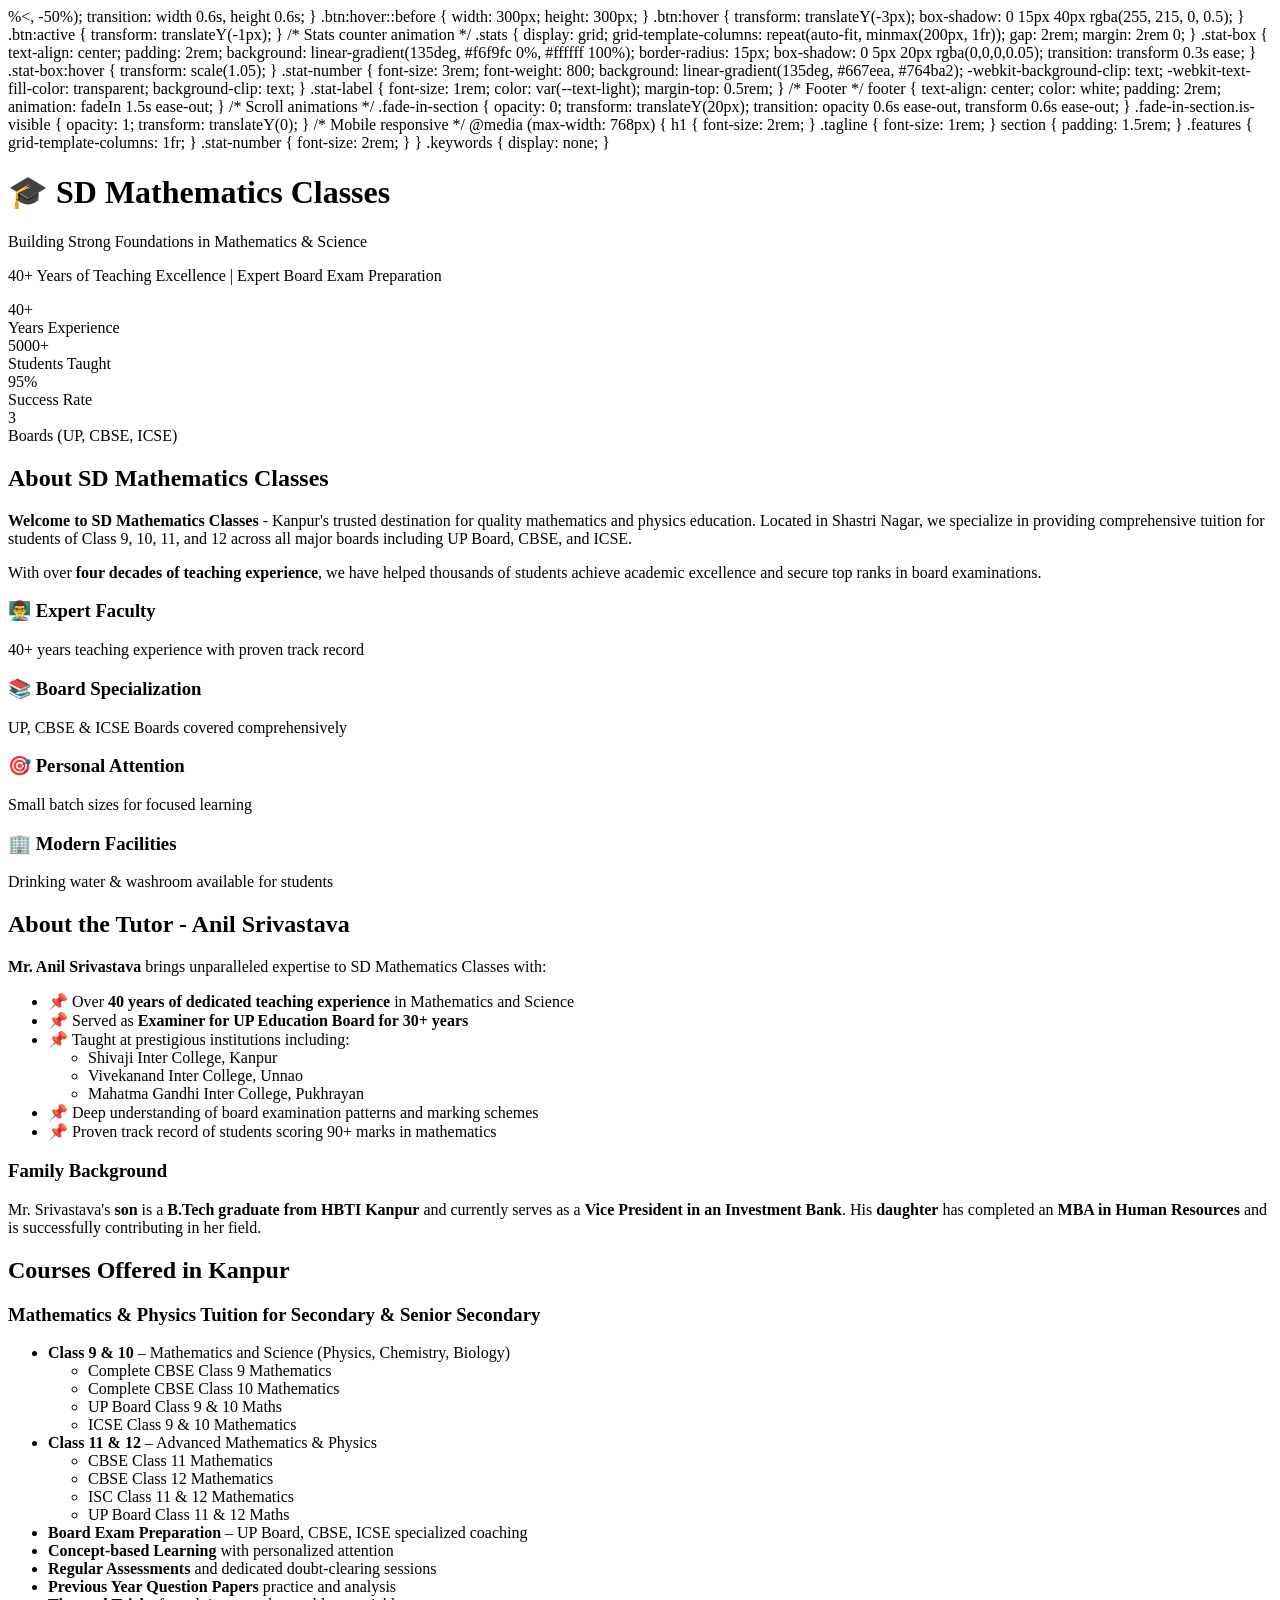
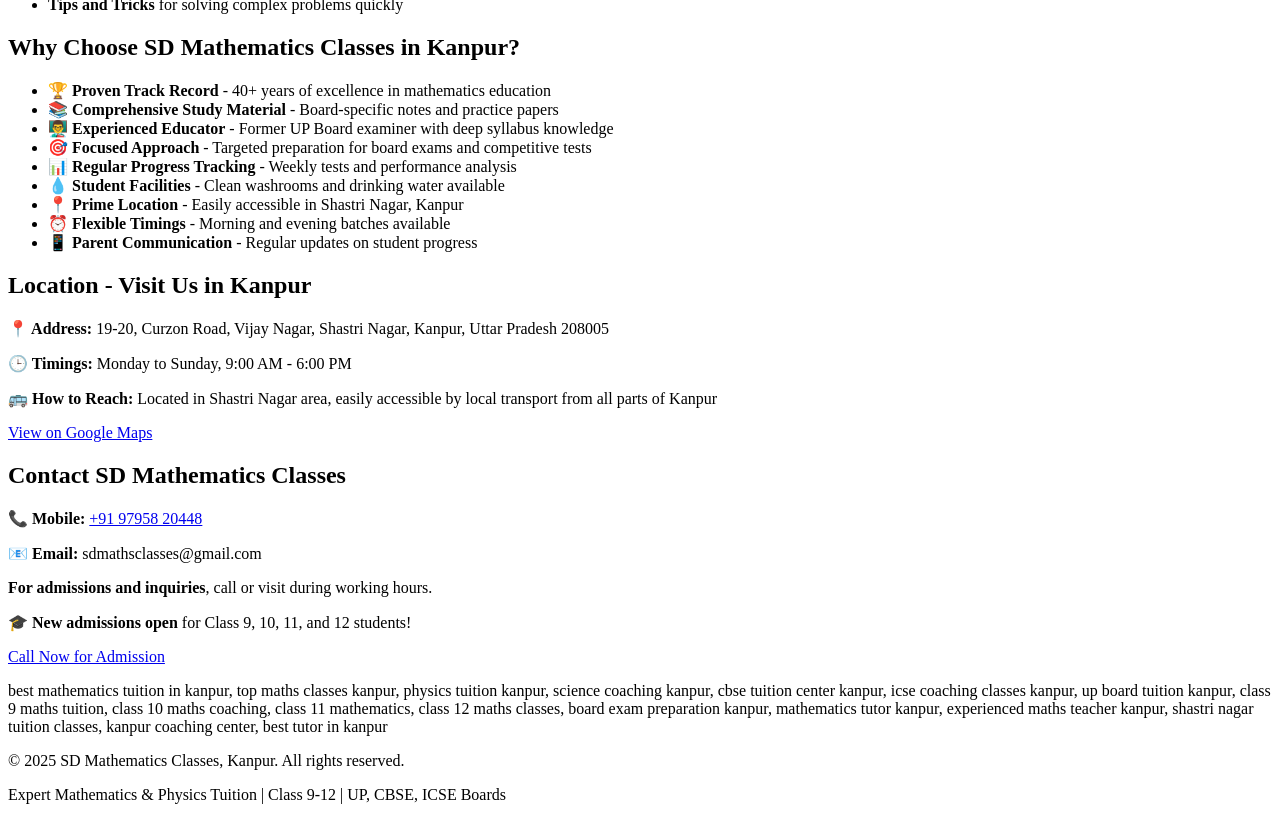
==== index.html @ fb6eff0c "Update index.html" ====
%<, -50%);
            transition: width 0.6s, height 0.6s;
        }
        
        .btn:hover::before {
            width: 300px;
            height: 300px;
        }
        
        .btn:hover {
            transform: translateY(-3px);
            box-shadow: 0 15px 40px rgba(255, 215, 0, 0.5);
        }
        
        .btn:active {
            transform: translateY(-1px);
        }
        
        /* Stats counter animation */
        .stats {
            display: grid;
            grid-template-columns: repeat(auto-fit, minmax(200px, 1fr));
            gap: 2rem;
            margin: 2rem 0;
        }
        
        .stat-box {
            text-align: center;
            padding: 2rem;
            background: linear-gradient(135deg, #f6f9fc 0%, #ffffff 100%);
            border-radius: 15px;
            box-shadow: 0 5px 20px rgba(0,0,0,0.05);
            transition: transform 0.3s ease;
        }
        
        .stat-box:hover {
            transform: scale(1.05);
        }
        
        .stat-number {
            font-size: 3rem;
            font-weight: 800;
            background: linear-gradient(135deg, #667eea, #764ba2);
            -webkit-background-clip: text;
            -webkit-text-fill-color: transparent;
            background-clip: text;
        }
        
        .stat-label {
            font-size: 1rem;
            color: var(--text-light);
            margin-top: 0.5rem;
        }
        
        /* Footer */
        footer {
            text-align: center;
            color: white;
            padding: 2rem;
            animation: fadeIn 1.5s ease-out;
        }
        
        /* Scroll animations */
        .fade-in-section {
            opacity: 0;
            transform: translateY(20px);
            transition: opacity 0.6s ease-out, transform 0.6s ease-out;
        }
        
        .fade-in-section.is-visible {
            opacity: 1;
            transform: translateY(0);
        }
        
        /* Mobile responsive */
        @media (max-width: 768px) {
            h1 { font-size: 2rem; }
            .tagline { font-size: 1rem; }
            section { padding: 1.5rem; }
            .features { grid-template-columns: 1fr; }
            .stat-number { font-size: 2rem; }
        }
        
        .keywords {
            display: none;
        }
    </style>
</head>
<body>
    <!-- Animated background particles -->
    <div class="particles">
        <div class="particle"></div>
        <div class="particle"></div>
        <div class="particle"></div>
        <div class="particle"></div>
        <div class="particle"></div>
        <div class="particle"></div>
        <div class="particle"></div>
        <div class="particle"></div>
    </div>
    
    <div class="container">
        <header>
            <h1>🎓 SD Mathematics Classes</h1>
            <p class="tagline">Building Strong Foundations in Mathematics & Science</p>
            <p class="highlight">40+ Years of Teaching Excellence | Expert Board Exam Preparation</p>
        </header>

        <!-- Stats Section -->
        <section class="fade-in-section">
            <div class="stats">
                <div class="stat-box">
                    <div class="stat-number">40+</div>
                    <div class="stat-label">Years Experience</div>
                </div>
                <div class="stat-box">
                    <div class="stat-number">5000+</div>
                    <div class="stat-label">Students Taught</div>
                </div>
                <div class="stat-box">
                    <div class="stat-number">95%</div>
                    <div class="stat-label">Success Rate</div>
                </div>
                <div class="stat-box">
                    <div class="stat-number">3</div>
                    <div class="stat-label">Boards (UP, CBSE, ICSE)</div>
                </div>
            </div>
        </section>

        <section class="fade-in-section">
            <h2>About SD Mathematics Classes</h2>
            <p><strong>Welcome to SD Mathematics Classes</strong> - Kanpur's trusted destination for quality mathematics and physics education. Located in Shastri Nagar, we specialize in providing comprehensive tuition for students of Class 9, 10, 11, and 12 across all major boards including UP Board, CBSE, and ICSE.</p>
            <p>With over <strong>four decades of teaching experience</strong>, we have helped thousands of students achieve academic excellence and secure top ranks in board examinations.</p>
            
            <div class="features">
                <div class="feature-box">
                    <h3>👨‍🏫 Expert Faculty</h3>
                    <p>40+ years teaching experience with proven track record</p>
                </div>
                <div class="feature-box">
                    <h3>📚 Board Specialization</h3>
                    <p>UP, CBSE & ICSE Boards covered comprehensively</p>
                </div>
                <div class="feature-box">
                    <h3>🎯 Personal Attention</h3>
                    <p>Small batch sizes for focused learning</p>
                </div>
                <div class="feature-box">
                    <h3>🏢 Modern Facilities</h3>
                    <p>Drinking water & washroom available for students</p>
                </div>
            </div>
        </section>

        <section class="fade-in-section">
            <h2>About the Tutor - Anil Srivastava</h2>
            <p><strong>Mr. Anil Srivastava</strong> brings unparalleled expertise to SD Mathematics Classes with:</p>
            <ul>
                <li>📌 Over <strong>40 years of dedicated teaching experience</strong> in Mathematics and Science</li>
                <li>📌 Served as <strong>Examiner for UP Education Board for 30+ years</strong></li>
                <li>📌 Taught at prestigious institutions including:
                    <ul>
                        <li>Shivaji Inter College, Kanpur</li>
                        <li>Vivekanand Inter College, Unnao</li>
                        <li>Mahatma Gandhi Inter College, Pukhrayan</li>
                    </ul>
                </li>
                <li>📌 Deep understanding of board examination patterns and marking schemes</li>
                <li>📌 Proven track record of students scoring 90+ marks in mathematics</li>
            </ul>

            <h3>Family Background</h3>
            <p>Mr. Srivastava's <strong>son</strong> is a <strong>B.Tech graduate from HBTI Kanpur</strong> and currently serves as a <strong>Vice President in an Investment Bank</strong>. His <strong>daughter</strong> has completed an <strong>MBA in Human Resources</strong> and is successfully contributing in her field.</p>
        </section>

        <section class="fade-in-section">
            <h2>Courses Offered in Kanpur</h2>
            <h3>Mathematics & Physics Tuition for Secondary & Senior Secondary</h3>
            <ul>
                <li><strong>Class 9 & 10</strong> – Mathematics and Science (Physics, Chemistry, Biology)
                    <ul>
                        <li>Complete CBSE Class 9 Mathematics</li>
                        <li>Complete CBSE Class 10 Mathematics</li>
                        <li>UP Board Class 9 & 10 Maths</li>
                        <li>ICSE Class 9 & 10 Mathematics</li>
                    </ul>
                </li>
                <li><strong>Class 11 & 12</strong> – Advanced Mathematics & Physics
                    <ul>
                        <li>CBSE Class 11 Mathematics</li>
                        <li>CBSE Class 12 Mathematics</li>
                        <li>ISC Class 11 & 12 Mathematics</li>
                        <li>UP Board Class 11 & 12 Maths</li>
                    </ul>
                </li>
                <li><strong>Board Exam Preparation</strong> – UP Board, CBSE, ICSE specialized coaching</li>
                <li><strong>Concept-based Learning</strong> with personalized attention</li>
                <li><strong>Regular Assessments</strong> and dedicated doubt-clearing sessions</li>
                <li><strong>Previous Year Question Papers</strong> practice and analysis</li>
                <li><strong>Tips and Tricks</strong> for solving complex problems quickly</li>
            </ul>
        </section>

        <section class="fade-in-section">
            <h2>Why Choose SD Mathematics Classes in Kanpur?</h2>
            <ul>
                <li>🏆 <strong>Proven Track Record</strong> - 40+ years of excellence in mathematics education</li>
                <li>📚 <strong>Comprehensive Study Material</strong> - Board-specific notes and practice papers</li>
                <li>👨‍🏫 <strong>Experienced Educator</strong> - Former UP Board examiner with deep syllabus knowledge</li>
                <li>🎯 <strong>Focused Approach</strong> - Targeted preparation for board exams and competitive tests</li>
                <li>📊 <strong>Regular Progress Tracking</strong> - Weekly tests and performance analysis</li>
                <li>💧 <strong>Student Facilities</strong> - Clean washrooms and drinking water available</li>
                <li>📍 <strong>Prime Location</strong> - Easily accessible in Shastri Nagar, Kanpur</li>
                <li>⏰ <strong>Flexible Timings</strong> - Morning and evening batches available</li>
                <li>📱 <strong>Parent Communication</strong> - Regular updates on student progress</li>
            </ul>
        </section>

        <section class="fade-in-section">
            <h2>Location - Visit Us in Kanpur</h2>
            <div class="contact-info">
                <p><strong>📍 Address:</strong> 19-20, Curzon Road, Vijay Nagar, Shastri Nagar, Kanpur, Uttar Pradesh 208005</p>
                <p><strong>🕒 Timings:</strong> Monday to Sunday, 9:00 AM - 6:00 PM</p>
                <p><strong>🚌 How to Reach:</strong> Located in Shastri Nagar area, easily accessible by local transport from all parts of Kanpur</p>
                <a href="https://www.google.com/maps/place/SD+Maths+Classes" class="btn" target="_blank" rel="noopener">View on Google Maps</a>
            </div>
        </section>

        <section class="fade-in-section">
            <h2>Contact SD Mathematics Classes</h2>
            <div class="contact-info">
                <p><strong>📞 Mobile:</strong> <a href="tel:+919795820448">+91 97958 20448</a></p>
                <p><strong>📧 Email:</strong> sdmathsclasses@gmail.com</p>
                <p><strong>For admissions and inquiries</strong>, call or visit during working hours.</p>
                <p><strong>🎓 New admissions open</strong> for Class 9, 10, 11, and 12 students!</p>
                <a href="tel:+919795820448" class="btn">Call Now for Admission</a>
            </div>
        </section>
        
        <div class="keywords">
            <p>best mathematics tuition in kanpur, top maths classes kanpur, physics tuition kanpur, science coaching kanpur, cbse tuition center kanpur, icse coaching classes kanpur, up board tuition kanpur, class 9 maths tuition, class 10 maths coaching, class 11 mathematics, class 12 maths classes, board exam preparation kanpur, mathematics tutor kanpur, experienced maths teacher kanpur, shastri nagar tuition classes, kanpur coaching center, best tutor in kanpur</p>
        </div>

        <footer>
            <p>&copy; 2025 SD Mathematics Classes, Kanpur. All rights reserved.</p>
            <p>Expert Mathematics & Physics Tuition | Class 9-12 | UP, CBSE, ICSE Boards</p>
        </footer>
    </div>
    
    <script>
        // Scroll animation observer
        const faders = document.querySelectorAll('.fade-in-section');
        const appearOptions = {
            threshold: 0.2,
            rootMargin: "0px 0px -100px 0px"
        };
        
        const appearOnScroll = new IntersectionObserver(function(entries, appearOnScroll) {
            entries.forEach(entry => {
                if (!entry.isIntersecting) return;
                entry.target.classList.add('is-visible');
                appearOnScroll.unobserve(entry.target);
            });
        }, appearOptions);
        
        faders.forEach(fader => {
            appearOnScroll.observe(fader);
        });
    </script>
</body>
</html>
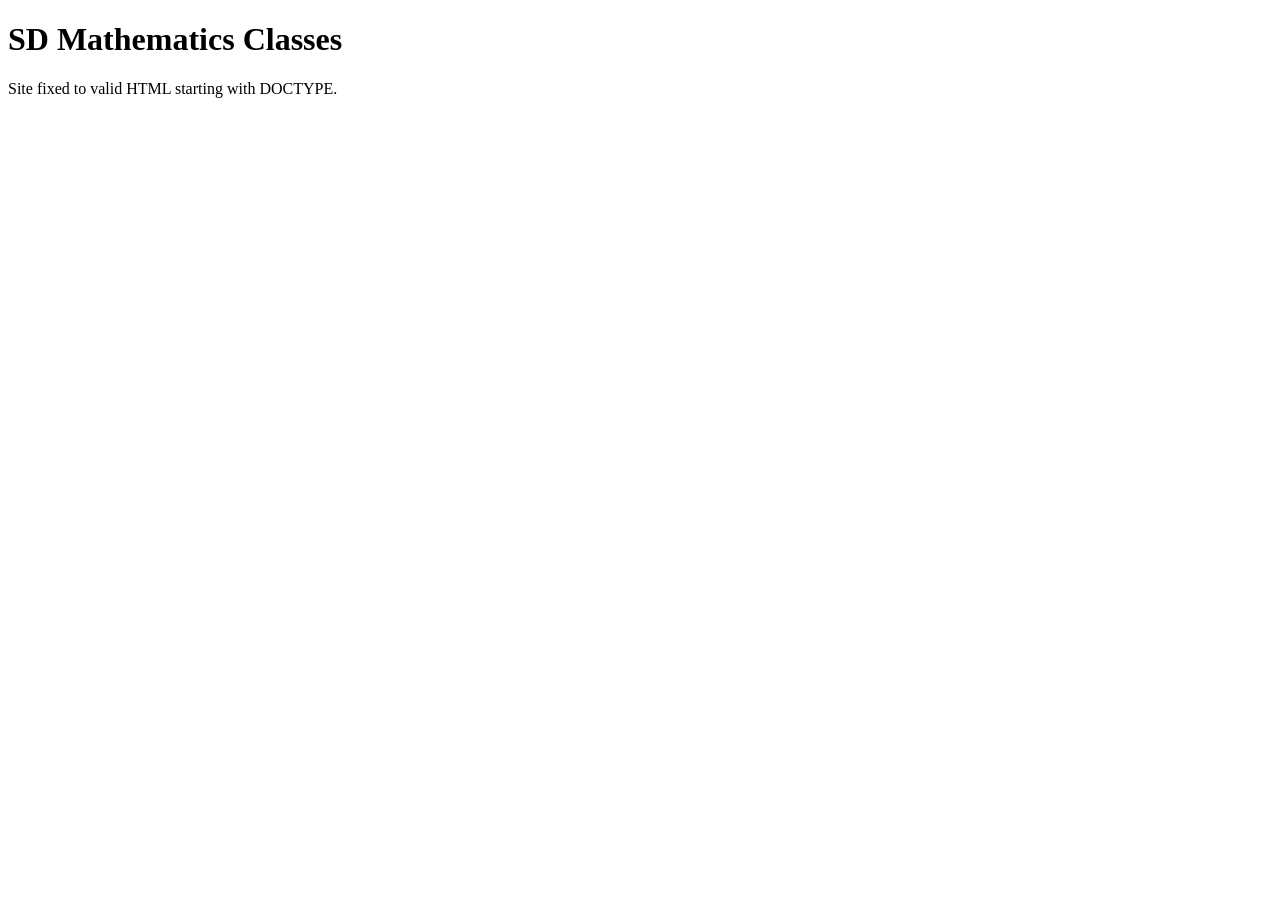
==== commit 609ce710: "Update index.html" ====
--- a/index.html
+++ b/index.html
@@ -1,272 +1,12 @@
-%<, -50%);
-            transition: width 0.6s, height 0.6s;
-        }
-        
-        .btn:hover::before {
-            width: 300px;
-            height: 300px;
-        }
-        
-        .btn:hover {
-            transform: translateY(-3px);
-            box-shadow: 0 15px 40px rgba(255, 215, 0, 0.5);
-        }
-        
-        .btn:active {
-            transform: translateY(-1px);
-        }
-        
-        /* Stats counter animation */
-        .stats {
-            display: grid;
-            grid-template-columns: repeat(auto-fit, minmax(200px, 1fr));
-            gap: 2rem;
-            margin: 2rem 0;
-        }
-        
-        .stat-box {
-            text-align: center;
-            padding: 2rem;
-            background: linear-gradient(135deg, #f6f9fc 0%, #ffffff 100%);
-            border-radius: 15px;
-            box-shadow: 0 5px 20px rgba(0,0,0,0.05);
-            transition: transform 0.3s ease;
-        }
-        
-        .stat-box:hover {
-            transform: scale(1.05);
-        }
-        
-        .stat-number {
-            font-size: 3rem;
-            font-weight: 800;
-            background: linear-gradient(135deg, #667eea, #764ba2);
-            -webkit-background-clip: text;
-            -webkit-text-fill-color: transparent;
-            background-clip: text;
-        }
-        
-        .stat-label {
-            font-size: 1rem;
-            color: var(--text-light);
-            margin-top: 0.5rem;
-        }
-        
-        /* Footer */
-        footer {
-            text-align: center;
-            color: white;
-            padding: 2rem;
-            animation: fadeIn 1.5s ease-out;
-        }
-        
-        /* Scroll animations */
-        .fade-in-section {
-            opacity: 0;
-            transform: translateY(20px);
-            transition: opacity 0.6s ease-out, transform 0.6s ease-out;
-        }
-        
-        .fade-in-section.is-visible {
-            opacity: 1;
-            transform: translateY(0);
-        }
-        
-        /* Mobile responsive */
-        @media (max-width: 768px) {
-            h1 { font-size: 2rem; }
-            .tagline { font-size: 1rem; }
-            section { padding: 1.5rem; }
-            .features { grid-template-columns: 1fr; }
-            .stat-number { font-size: 2rem; }
-        }
-        
-        .keywords {
-            display: none;
-        }
-    </style>
+<!DOCTYPE html>
+<html lang="en">
+<head>
+  <meta charset="utf-8">
+  <meta name="viewport" content="width=device-width, initial-scale=1">
+  <title>SD Mathematics Classes</title>
 </head>
 <body>
-    <!-- Animated background particles -->
-    <div class="particles">
-        <div class="particle"></div>
-        <div class="particle"></div>
-        <div class="particle"></div>
-        <div class="particle"></div>
-        <div class="particle"></div>
-        <div class="particle"></div>
-        <div class="particle"></div>
-        <div class="particle"></div>
-    </div>
-    
-    <div class="container">
-        <header>
-            <h1>🎓 SD Mathematics Classes</h1>
-            <p class="tagline">Building Strong Foundations in Mathematics & Science</p>
-            <p class="highlight">40+ Years of Teaching Excellence | Expert Board Exam Preparation</p>
-        </header>
-
-        <!-- Stats Section -->
-        <section class="fade-in-section">
-            <div class="stats">
-                <div class="stat-box">
-                    <div class="stat-number">40+</div>
-                    <div class="stat-label">Years Experience</div>
-                </div>
-                <div class="stat-box">
-                    <div class="stat-number">5000+</div>
-                    <div class="stat-label">Students Taught</div>
-                </div>
-                <div class="stat-box">
-                    <div class="stat-number">95%</div>
-                    <div class="stat-label">Success Rate</div>
-                </div>
-                <div class="stat-box">
-                    <div class="stat-number">3</div>
-                    <div class="stat-label">Boards (UP, CBSE, ICSE)</div>
-                </div>
-            </div>
-        </section>
-
-        <section class="fade-in-section">
-            <h2>About SD Mathematics Classes</h2>
-            <p><strong>Welcome to SD Mathematics Classes</strong> - Kanpur's trusted destination for quality mathematics and physics education. Located in Shastri Nagar, we specialize in providing comprehensive tuition for students of Class 9, 10, 11, and 12 across all major boards including UP Board, CBSE, and ICSE.</p>
-            <p>With over <strong>four decades of teaching experience</strong>, we have helped thousands of students achieve academic excellence and secure top ranks in board examinations.</p>
-            
-            <div class="features">
-                <div class="feature-box">
-                    <h3>👨‍🏫 Expert Faculty</h3>
-                    <p>40+ years teaching experience with proven track record</p>
-                </div>
-                <div class="feature-box">
-                    <h3>📚 Board Specialization</h3>
-                    <p>UP, CBSE & ICSE Boards covered comprehensively</p>
-                </div>
-                <div class="feature-box">
-                    <h3>🎯 Personal Attention</h3>
-                    <p>Small batch sizes for focused learning</p>
-                </div>
-                <div class="feature-box">
-                    <h3>🏢 Modern Facilities</h3>
-                    <p>Drinking water & washroom available for students</p>
-                </div>
-            </div>
-        </section>
-
-        <section class="fade-in-section">
-            <h2>About the Tutor - Anil Srivastava</h2>
-            <p><strong>Mr. Anil Srivastava</strong> brings unparalleled expertise to SD Mathematics Classes with:</p>
-            <ul>
-                <li>📌 Over <strong>40 years of dedicated teaching experience</strong> in Mathematics and Science</li>
-                <li>📌 Served as <strong>Examiner for UP Education Board for 30+ years</strong></li>
-                <li>📌 Taught at prestigious institutions including:
-                    <ul>
-                        <li>Shivaji Inter College, Kanpur</li>
-                        <li>Vivekanand Inter College, Unnao</li>
-                        <li>Mahatma Gandhi Inter College, Pukhrayan</li>
-                    </ul>
-                </li>
-                <li>📌 Deep understanding of board examination patterns and marking schemes</li>
-                <li>📌 Proven track record of students scoring 90+ marks in mathematics</li>
-            </ul>
-
-            <h3>Family Background</h3>
-            <p>Mr. Srivastava's <strong>son</strong> is a <strong>B.Tech graduate from HBTI Kanpur</strong> and currently serves as a <strong>Vice President in an Investment Bank</strong>. His <strong>daughter</strong> has completed an <strong>MBA in Human Resources</strong> and is successfully contributing in her field.</p>
-        </section>
-
-        <section class="fade-in-section">
-            <h2>Courses Offered in Kanpur</h2>
-            <h3>Mathematics & Physics Tuition for Secondary & Senior Secondary</h3>
-            <ul>
-                <li><strong>Class 9 & 10</strong> – Mathematics and Science (Physics, Chemistry, Biology)
-                    <ul>
-                        <li>Complete CBSE Class 9 Mathematics</li>
-                        <li>Complete CBSE Class 10 Mathematics</li>
-                        <li>UP Board Class 9 & 10 Maths</li>
-                        <li>ICSE Class 9 & 10 Mathematics</li>
-                    </ul>
-                </li>
-                <li><strong>Class 11 & 12</strong> – Advanced Mathematics & Physics
-                    <ul>
-                        <li>CBSE Class 11 Mathematics</li>
-                        <li>CBSE Class 12 Mathematics</li>
-                        <li>ISC Class 11 & 12 Mathematics</li>
-                        <li>UP Board Class 11 & 12 Maths</li>
-                    </ul>
-                </li>
-                <li><strong>Board Exam Preparation</strong> – UP Board, CBSE, ICSE specialized coaching</li>
-                <li><strong>Concept-based Learning</strong> with personalized attention</li>
-                <li><strong>Regular Assessments</strong> and dedicated doubt-clearing sessions</li>
-                <li><strong>Previous Year Question Papers</strong> practice and analysis</li>
-                <li><strong>Tips and Tricks</strong> for solving complex problems quickly</li>
-            </ul>
-        </section>
-
-        <section class="fade-in-section">
-            <h2>Why Choose SD Mathematics Classes in Kanpur?</h2>
-            <ul>
-                <li>🏆 <strong>Proven Track Record</strong> - 40+ years of excellence in mathematics education</li>
-                <li>📚 <strong>Comprehensive Study Material</strong> - Board-specific notes and practice papers</li>
-                <li>👨‍🏫 <strong>Experienced Educator</strong> - Former UP Board examiner with deep syllabus knowledge</li>
-                <li>🎯 <strong>Focused Approach</strong> - Targeted preparation for board exams and competitive tests</li>
-                <li>📊 <strong>Regular Progress Tracking</strong> - Weekly tests and performance analysis</li>
-                <li>💧 <strong>Student Facilities</strong> - Clean washrooms and drinking water available</li>
-                <li>📍 <strong>Prime Location</strong> - Easily accessible in Shastri Nagar, Kanpur</li>
-                <li>⏰ <strong>Flexible Timings</strong> - Morning and evening batches available</li>
-                <li>📱 <strong>Parent Communication</strong> - Regular updates on student progress</li>
-            </ul>
-        </section>
-
-        <section class="fade-in-section">
-            <h2>Location - Visit Us in Kanpur</h2>
-            <div class="contact-info">
-                <p><strong>📍 Address:</strong> 19-20, Curzon Road, Vijay Nagar, Shastri Nagar, Kanpur, Uttar Pradesh 208005</p>
-                <p><strong>🕒 Timings:</strong> Monday to Sunday, 9:00 AM - 6:00 PM</p>
-                <p><strong>🚌 How to Reach:</strong> Located in Shastri Nagar area, easily accessible by local transport from all parts of Kanpur</p>
-                <a href="https://www.google.com/maps/place/SD+Maths+Classes" class="btn" target="_blank" rel="noopener">View on Google Maps</a>
-            </div>
-        </section>
-
-        <section class="fade-in-section">
-            <h2>Contact SD Mathematics Classes</h2>
-            <div class="contact-info">
-                <p><strong>📞 Mobile:</strong> <a href="tel:+919795820448">+91 97958 20448</a></p>
-                <p><strong>📧 Email:</strong> sdmathsclasses@gmail.com</p>
-                <p><strong>For admissions and inquiries</strong>, call or visit during working hours.</p>
-                <p><strong>🎓 New admissions open</strong> for Class 9, 10, 11, and 12 students!</p>
-                <a href="tel:+919795820448" class="btn">Call Now for Admission</a>
-            </div>
-        </section>
-        
-        <div class="keywords">
-            <p>best mathematics tuition in kanpur, top maths classes kanpur, physics tuition kanpur, science coaching kanpur, cbse tuition center kanpur, icse coaching classes kanpur, up board tuition kanpur, class 9 maths tuition, class 10 maths coaching, class 11 mathematics, class 12 maths classes, board exam preparation kanpur, mathematics tutor kanpur, experienced maths teacher kanpur, shastri nagar tuition classes, kanpur coaching center, best tutor in kanpur</p>
-        </div>
-
-        <footer>
-            <p>&copy; 2025 SD Mathematics Classes, Kanpur. All rights reserved.</p>
-            <p>Expert Mathematics & Physics Tuition | Class 9-12 | UP, CBSE, ICSE Boards</p>
-        </footer>
-    </div>
-    
-    <script>
-        // Scroll animation observer
-        const faders = document.querySelectorAll('.fade-in-section');
-        const appearOptions = {
-            threshold: 0.2,
-            rootMargin: "0px 0px -100px 0px"
-        };
-        
-        const appearOnScroll = new IntersectionObserver(function(entries, appearOnScroll) {
-            entries.forEach(entry => {
-                if (!entry.isIntersecting) return;
-                entry.target.classList.add('is-visible');
-                appearOnScroll.unobserve(entry.target);
-            });
-        }, appearOptions);
-        
-        faders.forEach(fader => {
-            appearOnScroll.observe(fader);
-        });
-    </script>
+  <h1>SD Mathematics Classes</h1>
+  <p>Site fixed to valid HTML starting with DOCTYPE.</p>
 </body>
 </html>
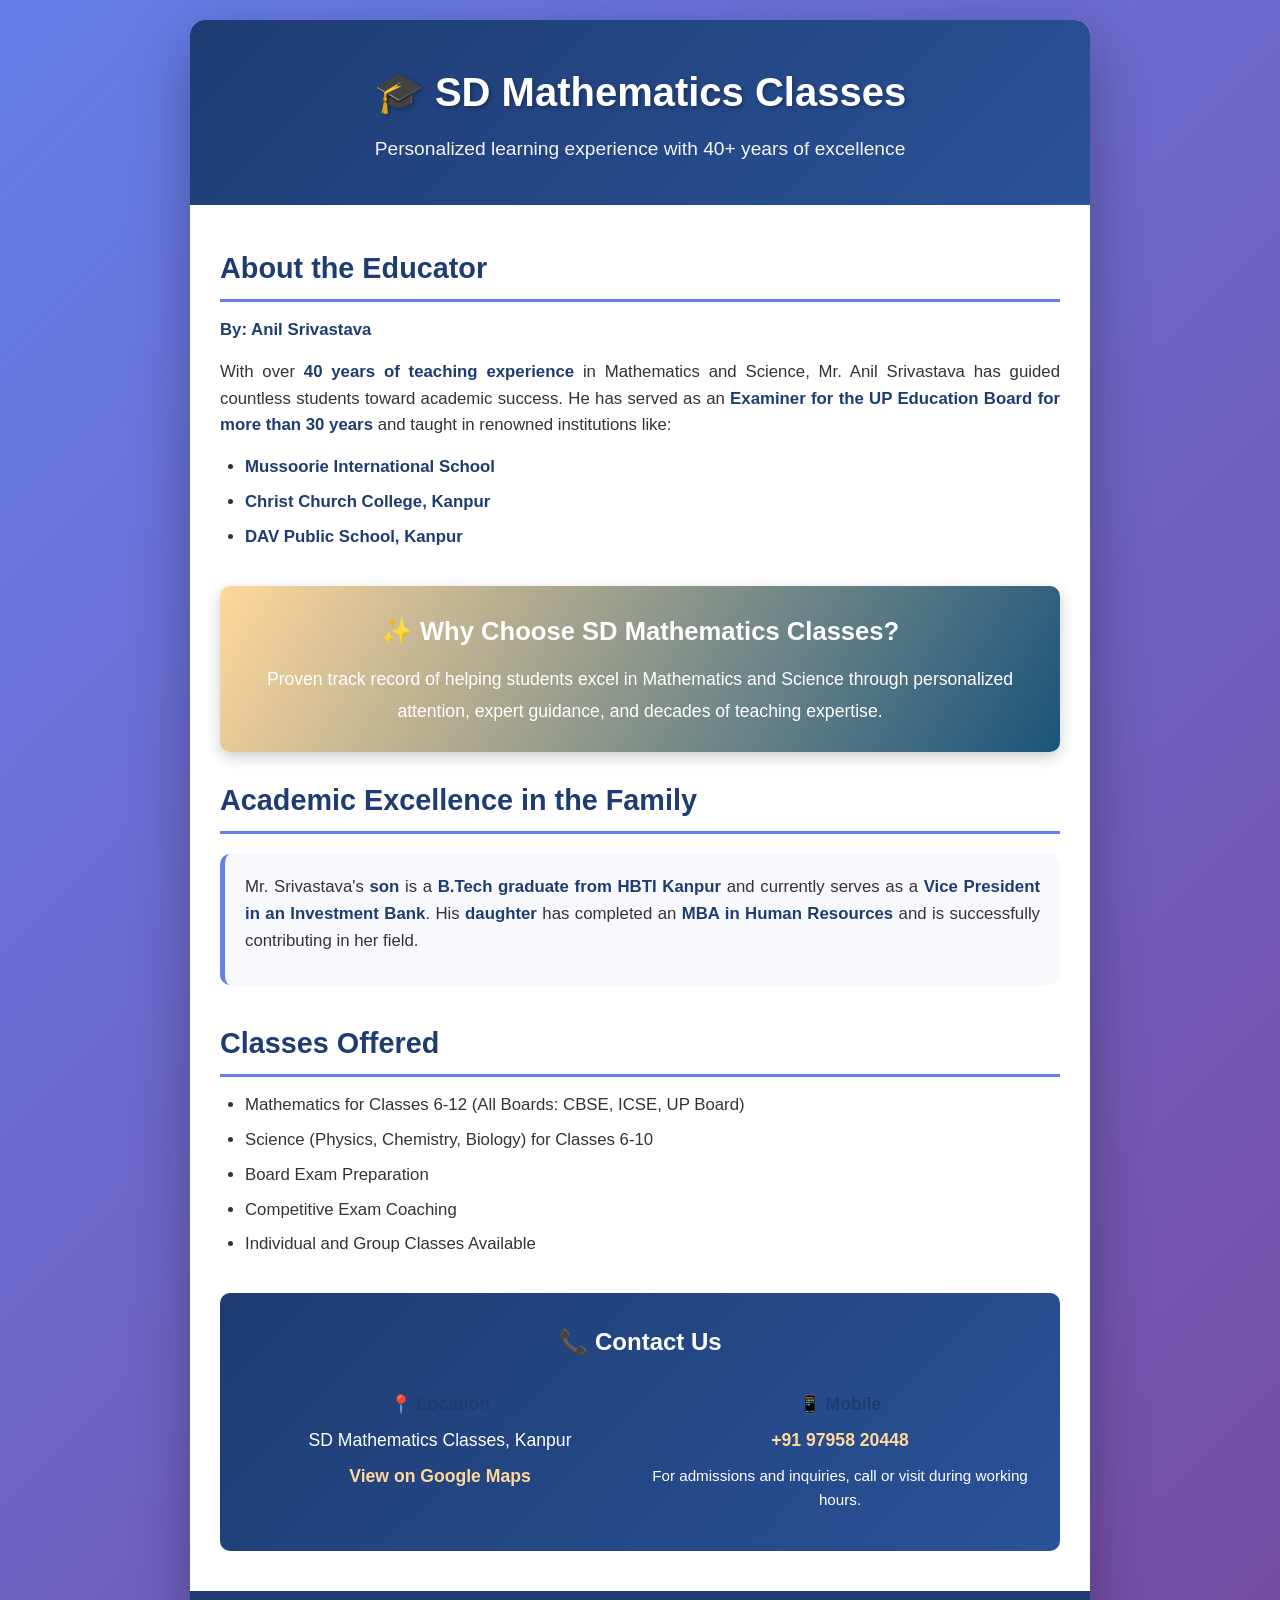
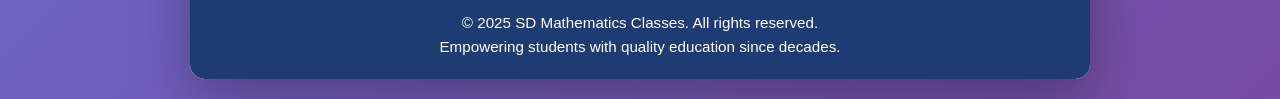
==== commit 8d718555: "Update index.html" ====
--- a/index.html
+++ b/index.html
@@ -1,12 +1,269 @@
 <!DOCTYPE html>
 <html lang="en">
 <head>
-  <meta charset="utf-8">
-  <meta name="viewport" content="width=device-width, initial-scale=1">
-  <title>SD Mathematics Classes</title>
+  <meta charset="UTF-8">
+  <meta name="viewport" content="width=device-width, initial-scale=1.0">
+  <title>SD Mathematics Classes - Excellence in Education | Kanpur</title>
+  <style>
+    * {
+      margin: 0;
+      padding: 0;
+      box-sizing: border-box;
+    }
+
+    body {
+      font-family: 'Segoe UI', Tahoma, Geneva, Verdana, sans-serif;
+      line-height: 1.6;
+      color: #333;
+      background: linear-gradient(135deg, #667eea 0%, #764ba2 100%);
+      min-height: 100vh;
+      padding: 20px;
+    }
+
+    .container {
+      max-width: 900px;
+      margin: 0 auto;
+      background: white;
+      border-radius: 15px;
+      box-shadow: 0 20px 60px rgba(0,0,0,0.3);
+      overflow: hidden;
+    }
+
+    header {
+      background: linear-gradient(135deg, #1e3c72 0%, #2a5298 100%);
+      color: white;
+      padding: 40px 30px;
+      text-align: center;
+    }
+
+    header h1 {
+      font-size: 2.5em;
+      margin-bottom: 10px;
+      text-shadow: 2px 2px 4px rgba(0,0,0,0.3);
+    }
+
+    header p {
+      font-size: 1.2em;
+      opacity: 0.95;
+    }
+
+    .content {
+      padding: 40px 30px;
+    }
+
+    .section {
+      margin-bottom: 35px;
+    }
+
+    .section h2 {
+      color: #1e3c72;
+      font-size: 1.8em;
+      margin-bottom: 15px;
+      border-bottom: 3px solid #667eea;
+      padding-bottom: 8px;
+    }
+
+    .section p, .section ul {
+      font-size: 1.05em;
+      margin-bottom: 15px;
+      text-align: justify;
+    }
+
+    .section ul {
+      margin-left: 25px;
+    }
+
+    .section ul li {
+      margin-bottom: 8px;
+    }
+
+    .highlight {
+      background: linear-gradient(120deg, #ffd89b 0%, #19547b 100%);
+      color: white;
+      padding: 25px;
+      border-radius: 10px;
+      margin: 25px 0;
+      text-align: center;
+      box-shadow: 0 5px 15px rgba(0,0,0,0.2);
+    }
+
+    .highlight h3 {
+      font-size: 1.6em;
+      margin-bottom: 12px;
+    }
+
+    .highlight p {
+      font-size: 1.1em;
+      line-height: 1.8;
+    }
+
+    .family-section {
+      background: #f7f9fc;
+      padding: 20px;
+      border-radius: 10px;
+      margin: 20px 0;
+      border-left: 5px solid #667eea;
+    }
+
+    .family-section p {
+      margin-bottom: 10px;
+    }
+
+    .contact {
+      background: linear-gradient(135deg, #1e3c72 0%, #2a5298 100%);
+      color: white;
+      padding: 30px;
+      text-align: center;
+      margin-top: 30px;
+      border-radius: 10px;
+    }
+
+    .contact h2 {
+      color: white;
+      border: none;
+      margin-bottom: 20px;
+    }
+
+    .contact-info {
+      display: flex;
+      justify-content: space-around;
+      flex-wrap: wrap;
+      gap: 20px;
+      margin-top: 20px;
+    }
+
+    .contact-item {
+      flex: 1;
+      min-width: 200px;
+    }
+
+    .contact-item p {
+      font-size: 1.1em;
+      margin: 8px 0;
+    }
+
+    .contact-item a {
+      color: #ffd89b;
+      text-decoration: none;
+      font-weight: bold;
+      transition: color 0.3s;
+    }
+
+    .contact-item a:hover {
+      color: #fff;
+      text-decoration: underline;
+    }
+
+    strong {
+      color: #1e3c72;
+      font-weight: 600;
+    }
+
+    footer {
+      background: #1e3c72;
+      color: white;
+      text-align: center;
+      padding: 20px;
+      font-size: 0.95em;
+    }
+
+    @media (max-width: 768px) {
+      header h1 {
+        font-size: 2em;
+      }
+
+      .content {
+        padding: 25px 20px;
+      }
+
+      .section h2 {
+        font-size: 1.5em;
+      }
+
+      .contact-info {
+        flex-direction: column;
+      }
+    }
+  </style>
 </head>
 <body>
-  <h1>SD Mathematics Classes</h1>
-  <p>Site fixed to valid HTML starting with DOCTYPE.</p>
+  <div class="container">
+    <header>
+      <h1>🎓 SD Mathematics Classes</h1>
+      <p>Personalized learning experience with 40+ years of excellence</p>
+    </header>
+
+    <div class="content">
+      <div class="section">
+        <h2>About the Educator</h2>
+        <p><strong>By: Anil Srivastava</strong></p>
+        <p>
+          With over <strong>40 years of teaching experience</strong> in Mathematics and Science, 
+          Mr. Anil Srivastava has guided countless students toward academic success. He has 
+          served as an <strong>Examiner for the UP Education Board for more than 30 years</strong> 
+          and taught in renowned institutions like:
+        </p>
+        <ul>
+          <li><strong>Mussoorie International School</strong></li>
+          <li><strong>Christ Church College, Kanpur</strong></li>
+          <li><strong>DAV Public School, Kanpur</strong></li>
+        </ul>
+      </div>
+
+      <div class="highlight">
+        <h3>✨ Why Choose SD Mathematics Classes?</h3>
+        <p>
+          Proven track record of helping students excel in Mathematics and Science through 
+          personalized attention, expert guidance, and decades of teaching expertise.
+        </p>
+      </div>
+
+      <div class="section">
+        <h2>Academic Excellence in the Family</h2>
+        <div class="family-section">
+          <p>
+            Mr. Srivastava's <strong>son</strong> is a <strong>B.Tech graduate from HBTI Kanpur</strong> 
+            and currently serves as a <strong>Vice President in an Investment Bank</strong>. 
+            His <strong>daughter</strong> has completed an <strong>MBA in Human Resources</strong> 
+            and is successfully contributing in her field.
+          </p>
+        </div>
+      </div>
+
+      <div class="section">
+        <h2>Classes Offered</h2>
+        <ul>
+          <li>Mathematics for Classes 6-12 (All Boards: CBSE, ICSE, UP Board)</li>
+          <li>Science (Physics, Chemistry, Biology) for Classes 6-10</li>
+          <li>Board Exam Preparation</li>
+          <li>Competitive Exam Coaching</li>
+          <li>Individual and Group Classes Available</li>
+        </ul>
+      </div>
+
+      <div class="contact">
+        <h2>📞 Contact Us</h2>
+        <div class="contact-info">
+          <div class="contact-item">
+            <p><strong>📍 Location</strong></p>
+            <p>SD Mathematics Classes, Kanpur</p>
+            <p><a href="https://maps.google.com/?q=SD+Mathematics+Classes+Kanpur" target="_blank">View on Google Maps</a></p>
+          </div>
+          <div class="contact-item">
+            <p><strong>📱 Mobile</strong></p>
+            <p><a href="tel:+919795820448">+91 97958 20448</a></p>
+            <p style="font-size: 0.95em; margin-top: 10px;">
+              For admissions and inquiries, call or visit during working hours.
+            </p>
+          </div>
+        </div>
+      </div>
+    </div>
+
+    <footer>
+      <p>&copy; 2025 SD Mathematics Classes. All rights reserved.</p>
+      <p>Empowering students with quality education since decades.</p>
+    </footer>
+  </div>
 </body>
 </html>
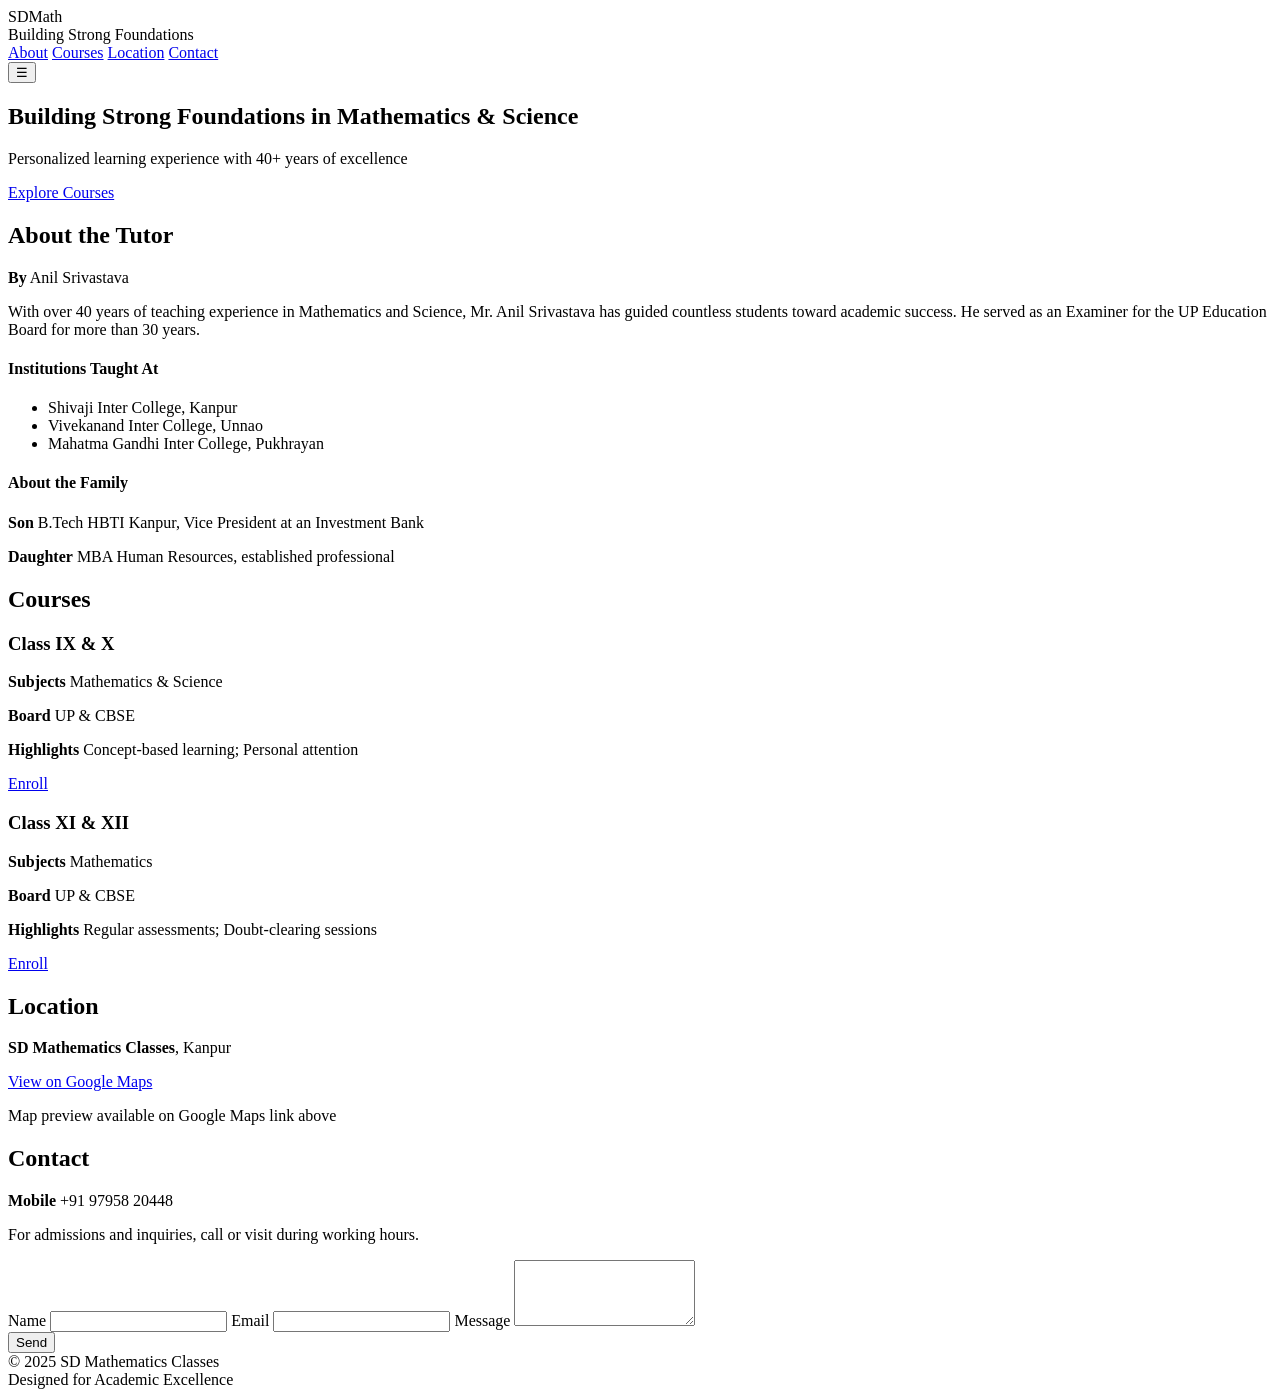
==== commit ea19ced9: "Update index.html" ====
--- a/index.html
+++ b/index.html
@@ -1,269 +1,120 @@
-<!DOCTYPE html>
+<!doctype html>
 <html lang="en">
 <head>
-  <meta charset="UTF-8">
-  <meta name="viewport" content="width=device-width, initial-scale=1.0">
-  <title>SD Mathematics Classes - Excellence in Education | Kanpur</title>
-  <style>
-    * {
-      margin: 0;
-      padding: 0;
-      box-sizing: border-box;
-    }
-
-    body {
-      font-family: 'Segoe UI', Tahoma, Geneva, Verdana, sans-serif;
-      line-height: 1.6;
-      color: #333;
-      background: linear-gradient(135deg, #667eea 0%, #764ba2 100%);
-      min-height: 100vh;
-      padding: 20px;
-    }
-
-    .container {
-      max-width: 900px;
-      margin: 0 auto;
-      background: white;
-      border-radius: 15px;
-      box-shadow: 0 20px 60px rgba(0,0,0,0.3);
-      overflow: hidden;
-    }
-
-    header {
-      background: linear-gradient(135deg, #1e3c72 0%, #2a5298 100%);
-      color: white;
-      padding: 40px 30px;
-      text-align: center;
-    }
-
-    header h1 {
-      font-size: 2.5em;
-      margin-bottom: 10px;
-      text-shadow: 2px 2px 4px rgba(0,0,0,0.3);
-    }
-
-    header p {
-      font-size: 1.2em;
-      opacity: 0.95;
-    }
-
-    .content {
-      padding: 40px 30px;
-    }
-
-    .section {
-      margin-bottom: 35px;
-    }
-
-    .section h2 {
-      color: #1e3c72;
-      font-size: 1.8em;
-      margin-bottom: 15px;
-      border-bottom: 3px solid #667eea;
-      padding-bottom: 8px;
-    }
-
-    .section p, .section ul {
-      font-size: 1.05em;
-      margin-bottom: 15px;
-      text-align: justify;
-    }
-
-    .section ul {
-      margin-left: 25px;
-    }
-
-    .section ul li {
-      margin-bottom: 8px;
-    }
-
-    .highlight {
-      background: linear-gradient(120deg, #ffd89b 0%, #19547b 100%);
-      color: white;
-      padding: 25px;
-      border-radius: 10px;
-      margin: 25px 0;
-      text-align: center;
-      box-shadow: 0 5px 15px rgba(0,0,0,0.2);
-    }
-
-    .highlight h3 {
-      font-size: 1.6em;
-      margin-bottom: 12px;
-    }
-
-    .highlight p {
-      font-size: 1.1em;
-      line-height: 1.8;
-    }
-
-    .family-section {
-      background: #f7f9fc;
-      padding: 20px;
-      border-radius: 10px;
-      margin: 20px 0;
-      border-left: 5px solid #667eea;
-    }
-
-    .family-section p {
-      margin-bottom: 10px;
-    }
-
-    .contact {
-      background: linear-gradient(135deg, #1e3c72 0%, #2a5298 100%);
-      color: white;
-      padding: 30px;
-      text-align: center;
-      margin-top: 30px;
-      border-radius: 10px;
-    }
-
-    .contact h2 {
-      color: white;
-      border: none;
-      margin-bottom: 20px;
-    }
-
-    .contact-info {
-      display: flex;
-      justify-content: space-around;
-      flex-wrap: wrap;
-      gap: 20px;
-      margin-top: 20px;
-    }
-
-    .contact-item {
-      flex: 1;
-      min-width: 200px;
-    }
-
-    .contact-item p {
-      font-size: 1.1em;
-      margin: 8px 0;
-    }
-
-    .contact-item a {
-      color: #ffd89b;
-      text-decoration: none;
-      font-weight: bold;
-      transition: color 0.3s;
-    }
-
-    .contact-item a:hover {
-      color: #fff;
-      text-decoration: underline;
-    }
-
-    strong {
-      color: #1e3c72;
-      font-weight: 600;
-    }
-
-    footer {
-      background: #1e3c72;
-      color: white;
-      text-align: center;
-      padding: 20px;
-      font-size: 0.95em;
-    }
-
-    @media (max-width: 768px) {
-      header h1 {
-        font-size: 2em;
-      }
-
-      .content {
-        padding: 25px 20px;
-      }
-
-      .section h2 {
-        font-size: 1.5em;
-      }
-
-      .contact-info {
-        flex-direction: column;
-      }
-    }
-  </style>
+  <meta charset="utf-8" />
+  <meta name="viewport" content="width=device-width,initial-scale=1" />
+  <title>SD Mathematics Classes</title>
+  <meta name="description" content="SD Mathematics Classes | Building strong foundations in Mathematics & Science" />
+  <link rel="stylesheet" href="styles.css" />
 </head>
 <body>
-  <div class="container">
-    <header>
-      <h1>🎓 SD Mathematics Classes</h1>
-      <p>Personalized learning experience with 40+ years of excellence</p>
-    </header>
+  <header class="site-header">
+    <div class="container header-inner">
+      <div class="brand">
+        <div class="logo">SD<span class="accent">Math</span></div>
+        <div class="small">Building Strong Foundations</div>
+      </div>
+      <nav class="nav">
+        <a href="#about">About</a>
+        <a href="#courses">Courses</a>
+        <a href="#location">Location</a>
+        <a href="#contact">Contact</a>
+      </nav>
+      <button class="menu-btn" aria-label="menu">☰</button>
+    </div>
+  </header>
 
-    <div class="content">
-      <div class="section">
-        <h2>About the Educator</h2>
-        <p><strong>By: Anil Srivastava</strong></p>
-        <p>
-          With over <strong>40 years of teaching experience</strong> in Mathematics and Science, 
-          Mr. Anil Srivastava has guided countless students toward academic success. He has 
-          served as an <strong>Examiner for the UP Education Board for more than 30 years</strong> 
-          and taught in renowned institutions like:
-        </p>
-        <ul>
-          <li><strong>Mussoorie International School</strong></li>
-          <li><strong>Christ Church College, Kanpur</strong></li>
-          <li><strong>DAV Public School, Kanpur</strong></li>
-        </ul>
+  <main>
+    <section class="hero">
+      <div class="container hero-inner">
+        <h1>Building Strong Foundations in Mathematics & Science</h1>
+        <p class="lead">Personalized learning experience with 40+ years of excellence</p>
+        <a class="btn primary" href="#courses">Explore Courses</a>
       </div>
+    </section>
 
-      <div class="highlight">
-        <h3>✨ Why Choose SD Mathematics Classes?</h3>
-        <p>
-          Proven track record of helping students excel in Mathematics and Science through 
-          personalized attention, expert guidance, and decades of teaching expertise.
-        </p>
+    <section id="about" class="section container about">
+      <h2>About the Tutor</h2>
+      <div class="about-grid">
+        <div class="about-text">
+          <p><strong>By</strong> Anil Srivastava</p>
+          <p>With over 40 years of teaching experience in Mathematics and Science, Mr. Anil Srivastava has guided countless students toward academic success. He served as an Examiner for the UP Education Board for more than 30 years.</p>
+          <h4>Institutions Taught At</h4>
+          <ul>
+            <li>Shivaji Inter College, Kanpur</li>
+            <li>Vivekanand Inter College, Unnao</li>
+            <li>Mahatma Gandhi Inter College, Pukhrayan</li>
+          </ul>
+        </div>
+        <aside class="about-side">
+          <h4>About the Family</h4>
+          <p><strong>Son</strong> B.Tech HBTI Kanpur, Vice President at an Investment Bank</p>
+          <p><strong>Daughter</strong> MBA Human Resources, established professional</p>
+        </aside>
       </div>
+    </section>
 
-      <div class="section">
-        <h2>Academic Excellence in the Family</h2>
-        <div class="family-section">
-          <p>
-            Mr. Srivastava's <strong>son</strong> is a <strong>B.Tech graduate from HBTI Kanpur</strong> 
-            and currently serves as a <strong>Vice President in an Investment Bank</strong>. 
-            His <strong>daughter</strong> has completed an <strong>MBA in Human Resources</strong> 
-            and is successfully contributing in her field.
-          </p>
+    <section id="courses" class="section container courses">
+      <h2>Courses</h2>
+      <div class="card-grid">
+        <article class="card">
+          <h3>Class IX &amp; X</h3>
+          <p><strong>Subjects</strong> Mathematics &amp; Science</p>
+          <p><strong>Board</strong> UP &amp; CBSE</p>
+          <p><strong>Highlights</strong> Concept-based learning; Personal attention</p>
+          <a class="btn" href="#contact">Enroll</a>
+        </article>
+
+        <article class="card">
+          <h3>Class XI &amp; XII</h3>
+          <p><strong>Subjects</strong> Mathematics</p>
+          <p><strong>Board</strong> UP &amp; CBSE</p>
+          <p><strong>Highlights</strong> Regular assessments; Doubt-clearing sessions</p>
+          <a class="btn" href="#contact">Enroll</a>
+        </article>
+      </div>
+    </section>
+
+    <section id="location" class="section container location">
+      <h2>Location</h2>
+      <p><strong>SD Mathematics Classes</strong>, Kanpur</p>
+      <p><a class="link" target="_blank" rel="noopener" href="https://www.google.com/maps/search/SD+Mathematics+Classes+Kanpur">View on Google Maps</a></p>
+      <div class="map-placeholder">Map preview available on Google Maps link above</div>
+    </section>
+
+    <section id="contact" class="section container contact">
+      <h2>Contact</h2>
+      <p><strong>Mobile</strong> +91 97958 20448</p>
+      <p>For admissions and inquiries, call or visit during working hours.</p>
+
+      <form class="contact-form" onsubmit="submitForm(event)">
+        <label>
+          Name
+          <input type="text" name="name" required />
+        </label>
+        <label>
+          Email
+          <input type="email" name="email" />
+        </label>
+        <label>
+          Message
+          <textarea name="message" rows="4" required></textarea>
+        </label>
+        <div class="form-actions">
+          <button class="btn primary" type="submit">Send</button>
         </div>
-      </div>
+        <div id="form-status" class="form-status" aria-live="polite"></div>
+      </form>
+    </section>
+  </main>
 
-      <div class="section">
-        <h2>Classes Offered</h2>
-        <ul>
-          <li>Mathematics for Classes 6-12 (All Boards: CBSE, ICSE, UP Board)</li>
-          <li>Science (Physics, Chemistry, Biology) for Classes 6-10</li>
-          <li>Board Exam Preparation</li>
-          <li>Competitive Exam Coaching</li>
-          <li>Individual and Group Classes Available</li>
-        </ul>
-      </div>
+  <footer class="site-footer">
+    <div class="container footer-inner">
+      <div>© 2025 SD Mathematics Classes</div>
+      <div>Designed for Academic Excellence</div>
+    </div>
+  </footer>
 
-      <div class="contact">
-        <h2>📞 Contact Us</h2>
-        <div class="contact-info">
-          <div class="contact-item">
-            <p><strong>📍 Location</strong></p>
-            <p>SD Mathematics Classes, Kanpur</p>
-            <p><a href="https://maps.google.com/?q=SD+Mathematics+Classes+Kanpur" target="_blank">View on Google Maps</a></p>
-          </div>
-          <div class="contact-item">
-            <p><strong>📱 Mobile</strong></p>
-            <p><a href="tel:+919795820448">+91 97958 20448</a></p>
-            <p style="font-size: 0.95em; margin-top: 10px;">
-              For admissions and inquiries, call or visit during working hours.
-            </p>
-          </div>
-        </div>
-      </div>
-    </div>
-
-    <footer>
-      <p>&copy; 2025 SD Mathematics Classes. All rights reserved.</p>
-      <p>Empowering students with quality education since decades.</p>
-    </footer>
-  </div>
+  <script src="script.js"></script>
 </body>
 </html>
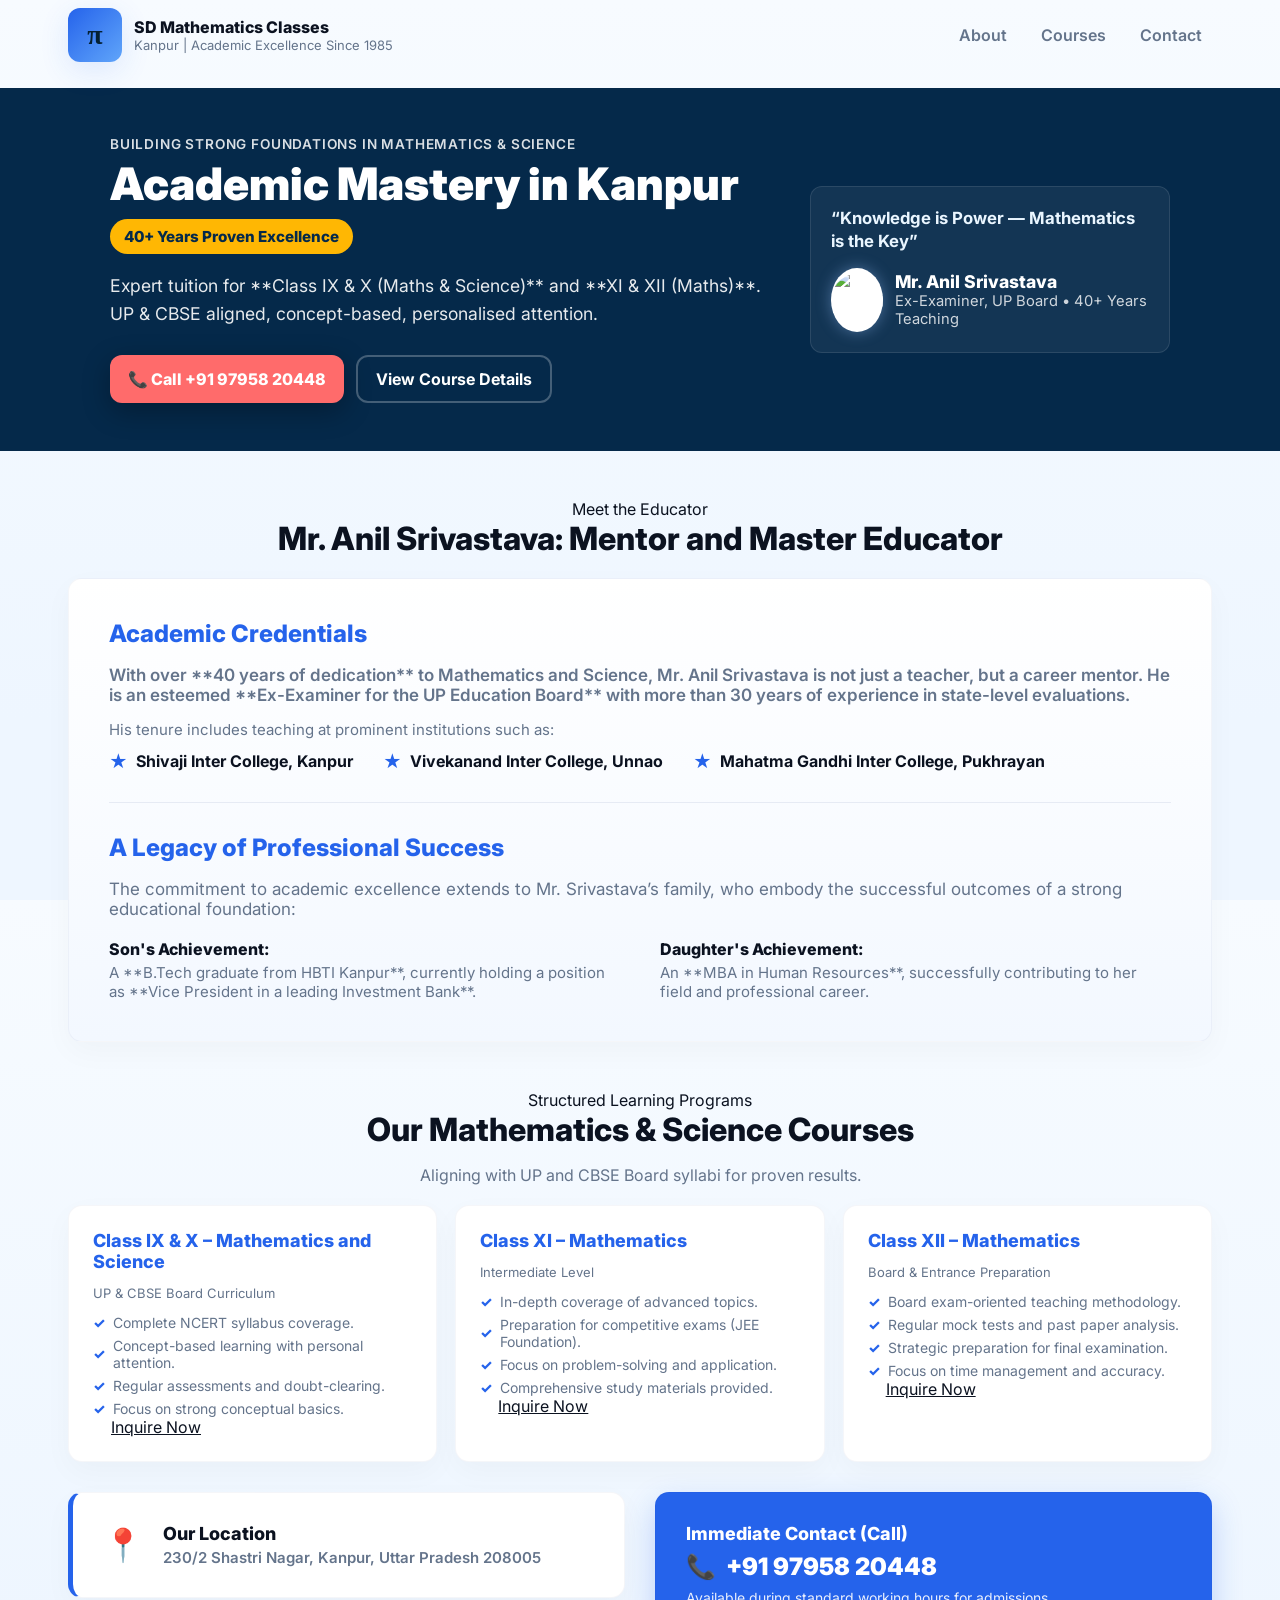
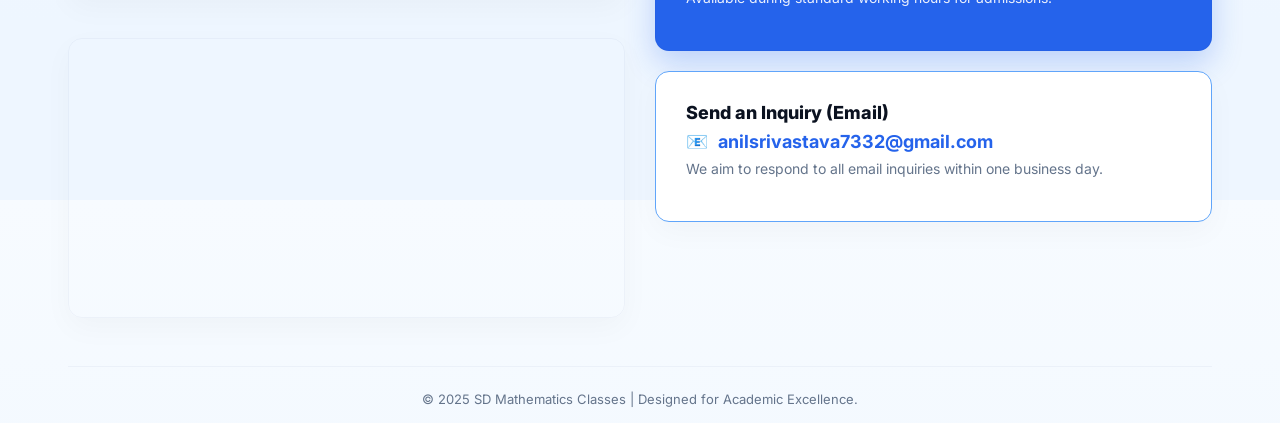
==== commit 403b0db5: "Update index.html" ====
--- a/index.html
+++ b/index.html
@@ -1,120 +1,397 @@
 <!doctype html>
 <html lang="en">
 <head>
-  <meta charset="utf-8" />
-  <meta name="viewport" content="width=device-width,initial-scale=1" />
-  <title>SD Mathematics Classes</title>
-  <meta name="description" content="SD Mathematics Classes | Building strong foundations in Mathematics & Science" />
-  <link rel="stylesheet" href="styles.css" />
+<meta charset="utf-8" />
+<meta name="viewport" content="width=device-width,initial-scale=1" />
+<title>SD Mathematics Classes — Kanpur</title>
+<link href="https://fonts.googleapis.com/css2?family=Inter:wght@300;400;600;800;900&display=swap" rel="stylesheet">
+<style>
+  :root{
+    --bg:#f6fbff;
+    --card:#ffffff;
+    --muted:#64748b;
+    --accent:#2563eb;
+    --accent-2:#60a5fa;
+    --glass: rgba(37,99,235,0.06);
+    --radius:14px;
+    --max:1200px;
+    --txt:#0b1220;
+  }
+  *{box-sizing:border-box}
+  html,body{height:100%;margin:0;font-family:Inter,system-ui,-apple-system,"Segoe UI",Roboto,Helvetica,Arial,sans-serif;color:var(--txt);-webkit-font-smoothing:antialiased;background:linear-gradient(180deg,#f7fbff 0%, #eef6ff 80%)}
+  a{color:inherit}
+  
+  /* Standard content wrapper for header, footer, and sections */
+  .wrap-content{max-width:var(--max);margin:0 auto;padding:0 28px}
+  
+  /*
+  ********************************
+  * NEW HERO CSS (HIGH-CONTRAST) *
+  ********************************
+  */
+  .hero-strong{
+    background:#05294a;
+    color:#fff;
+    padding:48px 0;
+    margin-top: 18px; 
+  }
+  .hero-strong .wrap-inner-content{
+    max-width: 1100px;
+    margin: 0 auto;
+    padding: 0 20px;
+    display:grid;
+    grid-template-columns:1fr 360px;
+    gap:28px;
+    align-items:center;
+  }
+  
+  .hero-strong .kicker{color:rgba(255,255,255,0.85);font-weight:600;letter-spacing:0.06em;margin-bottom:8px;font-size:0.85rem;text-transform: uppercase;}
+  .hero-strong h1{font-size:2.8rem;margin:0 0 10px;color:#fff;line-height:1.1;font-weight: 900;}
+  .badge{display:inline-block;background:#ffb703;color:#05294a;padding:8px 14px;border-radius:999px;font-weight:800;margin-bottom:18px; font-size: 0.95rem;}
+  .short{color:rgba(255,255,255,0.9);margin:0 0 28px;line-height:1.55; font-size: 1.1rem;}
+  .ctas{display:flex;gap:12px; flex-wrap: wrap;}
+  .cta{display:inline-flex;align-items:center;gap:8px;padding:12px 18px;border-radius:12px;text-decoration:none;font-weight:700; transition: background 0.3s, box-shadow 0.3s;}
+  .primary{background:#ff6b6b;color:#fff;border:0;box-shadow:0 8px 28px rgba(0,0,0,0.3); font-weight: 800;}
+  .primary:hover{background:#ff5252;box-shadow:0 6px 20px rgba(0,0,0,0.4);}
+  .secondary{background:transparent;color:#fff;border:2px solid rgba(255,255,255,0.25);}
+  .secondary:hover{background:rgba(255,255,255,0.1);}
+  .hero-right{background:rgba(255,255,255,0.06);padding:20px;border-radius:12px; border: 1px solid rgba(255,255,255,0.1);}
+  blockquote{color:#eaf6ff;font-weight:700;margin:0 0 14px;font-size:1.05rem; line-height: 1.4;}
+  .tutor{display:flex;gap:12px;align-items:center}
+  
+  /* Modified avatar to hold an image */
+  .avatar{
+      width:64px;
+      height:64px;
+      border-radius:50%;
+      overflow: hidden; /* Ensure image respects border-radius */
+      background: #fff; /* Use white background as a visual ring/border */
+      padding: 3px;
+      box-shadow: 0 0 15px rgba(156,196,255,0.4);
+      /* Removed gradient and centering styles */
+  }
+
+  .name{font-weight:800;color:#fff; font-size: 1.1rem;}
+  .cred{color:rgba(255,255,255,0.8);font-size:0.92rem}
+  @media (max-width:1150px){
+    .hero-strong .wrap-inner-content{padding: 0 28px;}
+  }
+  @media (max-width:980px){
+    .hero-strong .wrap-inner-content{grid-template-columns:1fr;gap:24px;}
+    .hero-right{order:2}
+  }
+  @media (max-width:640px) {
+    .hero-strong h1{font-size: 2.2rem;}
+    .hero-strong{padding: 30px 0;}
+    .ctas{flex-direction: column;}
+    .cta{justify-content: center; width: 100%;}
+  }
+  /*
+  ********************************
+  * END NEW HERO CSS
+  ********************************
+  */
+
+
+  /* Header */
+  header{display:flex;align-items:center;justify-content:space-between;gap:16px;padding:8px 0}
+  .brand{display:flex;align-items:center;gap:12px;text-decoration:none;color:inherit}
+  
+  /* RESTORED original text logo styles */
+  .logo{
+    width:54px;height:54px;border-radius:12px;background:linear-gradient(135deg,var(--accent),var(--accent-2));display:grid;place-items:center;color:#042033;font-weight:900;font-size:18px;box-shadow:0 8px 30px rgba(37,99,235,0.12)
+  }
+
+  .brand .title{font-weight:800}
+  nav{display:flex;gap:14px;align-items:center}
+  nav a{color:var(--muted);text-decoration:none;padding:8px 10px;border-radius:10px;font-weight:600}
+  nav a:hover{color:var(--accent);background:rgba(37,99,235,0.04)}
+  .mobile-toggle{display:none;border:0;background:none;font-size:20px;color:var(--muted)}
+
+  /* Sections */
+  section{margin-top:48px}
+  .card{background:var(--card);padding:24px;border-radius:14px;border:1px solid rgba(11,44,116,0.04);box-shadow:0 10px 30px rgba(10,20,40,0.03)}
+  .grid-3{display:grid;grid-template-columns:repeat(3,1fr);gap:18px}
+  @media (max-width:980px){.grid-3{grid-template-columns:repeat(2,1fr)}}
+  @media (max-width:560px){.grid-3{grid-template-columns:1fr}}
+  .grid-header{margin-bottom:20px;text-align:center}
+  h2.section-title{margin:0 0 4px;font-size:32px;font-weight:800}
+  .muted{color:var(--muted)}
+  .text-center{text-align:center}
+
+  /* Course Card Specifics */
+  .course-card .title{font-size:18px;font-weight:800;margin-bottom:8px;color:var(--accent)}
+  .course-card ul{list-style:none;padding:0;margin:12px 0 0}
+  .course-card li{
+    margin-top:6px;
+    display:flex;
+    align-items:center;
+    gap:8px;
+    font-size:14px;
+    color:var(--muted);
+  }
+  .check-icon{color:var(--accent);font-weight:800}
+
+  /* Map */
+  .mapwrap{border-radius:14px;overflow:hidden;border:1px solid rgba(11,44,116,0.04);height:280px;box-shadow:0 10px 30px rgba(10,20,40,0.03);margin-top:20px}
+
+  footer{margin-top:48px;text-align:center;color:var(--muted);font-size:13px;padding-bottom:16px;border-top:1px solid rgba(11,44,116,0.04);padding-top:24px}
+
+  /* Mobile behavior */
+  @media (max-width:640px){
+    nav{display:none}
+    .mobile-toggle{display:block}
+    .hero-card{padding:28px}
+    .hero-side{order:2}
+    .visual{height:220px;margin-top:14px}
+    .hero{gap:14px}
+    .hero-actions{flex-direction:column}
+    .btn{width:100%;justify-content:center}
+    section{margin-top:32px}
+    h2.section-title{font-size:24px}
+    .lead{font-size:16px}
+  }
+</style>
 </head>
 <body>
-  <header class="site-header">
-    <div class="container header-inner">
-      <div class="brand">
-        <div class="logo">SD<span class="accent">Math</span></div>
-        <div class="small">Building Strong Foundations</div>
-      </div>
-      <nav class="nav">
+  
+  <div class="wrap-content">
+    <header>
+      <a class="brand" href="#">
+      <div class="logo" aria-hidden="true" style="font-family: serif; font-size: 28px;">&pi;</div>
+        <div>
+          <div class="title">SD Mathematics Classes</div>
+          <div style="font-size:13px;color:var(--muted)">Kanpur | Academic Excellence Since 1985</div>
+        </div>
+      </a>
+
+      <nav aria-label="Main navigation">
         <a href="#about">About</a>
         <a href="#courses">Courses</a>
-        <a href="#location">Location</a>
         <a href="#contact">Contact</a>
       </nav>
-      <button class="menu-btn" aria-label="menu">☰</button>
+
+      <button class="mobile-toggle" aria-label="Open menu" onclick="toggleMobile()">☰</button>
+    </header>
+
+    <div id="mobileNav" style="display:none;margin-top:12px">
+      <nav style="display:flex;flex-direction:column;gap:10px;background:var(--card);padding:10px;border-radius:10px;border:1px solid rgba(11,44,116,0.04)">
+        <a href="#about" onclick="toggleMobile()">About</a>
+        <a href="#courses" onclick="toggleMobile()">Courses</a>
+        <a href="#contact" onclick="toggleMobile()">Contact</a>
+      </nav>
     </div>
-  </header>
+  </div>
 
   <main>
-    <section class="hero">
-      <div class="container hero-inner">
-        <h1>Building Strong Foundations in Mathematics & Science</h1>
-        <p class="lead">Personalized learning experience with 40+ years of excellence</p>
-        <a class="btn primary" href="#courses">Explore Courses</a>
-      </div>
-    </section>
-
-    <section id="about" class="section container about">
-      <h2>About the Tutor</h2>
-      <div class="about-grid">
-        <div class="about-text">
-          <p><strong>By</strong> Anil Srivastava</p>
-          <p>With over 40 years of teaching experience in Mathematics and Science, Mr. Anil Srivastava has guided countless students toward academic success. He served as an Examiner for the UP Education Board for more than 30 years.</p>
-          <h4>Institutions Taught At</h4>
-          <ul>
-            <li>Shivaji Inter College, Kanpur</li>
-            <li>Vivekanand Inter College, Unnao</li>
-            <li>Mahatma Gandhi Inter College, Pukhrayan</li>
-          </ul>
-        </div>
-        <aside class="about-side">
-          <h4>About the Family</h4>
-          <p><strong>Son</strong> B.Tech HBTI Kanpur, Vice President at an Investment Bank</p>
-          <p><strong>Daughter</strong> MBA Human Resources, established professional</p>
+    <section class="hero-strong" aria-labelledby="hero-heading">
+      <div class="wrap-inner-content">
+        <div class="hero-left">
+          <div class="kicker">BUILDING STRONG FOUNDATIONS IN MATHEMATICS & SCIENCE</div>
+          <h1 id="hero-heading">Academic Mastery in Kanpur</h1>
+          <div class="badge">40+ Years Proven Excellence</div>
+          <p class="short">Expert tuition for **Class IX & X (Maths & Science)** and **XI & XII (Maths)**. UP & CBSE aligned, concept-based, personalised attention.</p>
+          <div class="ctas">
+            <a class="cta primary" href="tel:+919795820448">📞 Call +91 97958 20448</a>
+            <a class="cta secondary" href="#courses">View Course Details</a>
+          </div>
+        </div>
+
+        <aside class="hero-right" aria-label="Tutor spotlight">
+          <blockquote>“Knowledge is Power — Mathematics is the Key”</blockquote>
+          <div class="tutor">
+            <div class="avatar" role="img" aria-label="Mr. Anil Srivastava's photo">
+              <img src="logo.jpg" alt="Mr. Anil Srivastava" style="width:100%; height:100%; border-radius:50%; object-fit:cover;">
+            </div>
+            <div>
+              <div class="name">Mr. Anil Srivastava</div>
+              <div class="cred">Ex-Examiner, UP Board • 40+ Years Teaching</div>
+            </div>
+          </div>
         </aside>
       </div>
     </section>
 
-    <section id="courses" class="section container courses">
-      <h2>Courses</h2>
-      <div class="card-grid">
-        <article class="card">
-          <h3>Class IX &amp; X</h3>
-          <p><strong>Subjects</strong> Mathematics &amp; Science</p>
-          <p><strong>Board</strong> UP &amp; CBSE</p>
-          <p><strong>Highlights</strong> Concept-based learning; Personal attention</p>
-          <a class="btn" href="#contact">Enroll</a>
-        </article>
-
-        <article class="card">
-          <h3>Class XI &amp; XII</h3>
-          <p><strong>Subjects</strong> Mathematics</p>
-          <p><strong>Board</strong> UP &amp; CBSE</p>
-          <p><strong>Highlights</strong> Regular assessments; Doubt-clearing sessions</p>
-          <a class="btn" href="#contact">Enroll</a>
-        </article>
-      </div>
-    </section>
-
-    <section id="location" class="section container location">
-      <h2>Location</h2>
-      <p><strong>SD Mathematics Classes</strong>, Kanpur</p>
-      <p><a class="link" target="_blank" rel="noopener" href="https://www.google.com/maps/search/SD+Mathematics+Classes+Kanpur">View on Google Maps</a></p>
-      <div class="map-placeholder">Map preview available on Google Maps link above</div>
-    </section>
-
-    <section id="contact" class="section container contact">
-      <h2>Contact</h2>
-      <p><strong>Mobile</strong> +91 97958 20448</p>
-      <p>For admissions and inquiries, call or visit during working hours.</p>
-
-      <form class="contact-form" onsubmit="submitForm(event)">
-        <label>
-          Name
-          <input type="text" name="name" required />
-        </label>
-        <label>
-          Email
-          <input type="email" name="email" />
-        </label>
-        <label>
-          Message
-          <textarea name="message" rows="4" required></textarea>
-        </label>
-        <div class="form-actions">
-          <button class="btn primary" type="submit">Send</button>
-        </div>
-        <div id="form-status" class="form-status" aria-live="polite"></div>
-      </form>
-    </section>
+    <div class="wrap-content">
+      <section id="about">
+        <div class="grid-header">
+          <div class="kicker">Meet the Educator</div>
+          <h2 class="section-title">Mr. Anil Srivastava: Mentor and Master Educator</h2>
+        </div>
+        
+        <div class="card" style="padding: 40px; background: linear-gradient(180deg, #fff, #f3f8ff);">
+          
+          <div style="margin-bottom: 24px;">
+            <h3 style="font-size: 24px; margin-top: 0; margin-bottom: 8px; font-weight: 800; color: var(--accent);">
+                Academic Credentials
+            </h3>
+            <p class="lead" style="font-size: 17px; margin-bottom: 12px; font-weight: 600; color: var(--muted);">
+                With over **40 years of dedication** to Mathematics and Science, Mr. Anil Srivastava is not just a teacher, but a career mentor. He is an esteemed **Ex-Examiner for the UP Education Board** with more than 30 years of experience in state-level evaluations.
+            </p>
+            <p class="muted" style="font-size: 15px; margin-bottom: 0;">
+                His tenure includes teaching at prominent institutions such as:
+            </p>
+            <ul style="list-style: none; padding: 0; margin: 12px 0 0; display: flex; flex-wrap: wrap; gap: 10px 30px;">
+                <li style="font-weight: 700; color: var(--txt); display: flex; align-items: center; gap: 8px;">
+                    <span style="color: var(--accent); font-size: 18px;">★</span> Shivaji Inter College, Kanpur
+                </li>
+                <li style="font-weight: 700; color: var(--txt); display: flex; align-items: center; gap: 8px;">
+                    <span style="color: var(--accent); font-size: 18px;">★</span> Vivekanand Inter College, Unnao
+                </li>
+                <li style="font-weight: 700; color: var(--txt); display: flex; align-items: center; gap: 8px;">
+                    <span style="color: var(--accent); font-size: 18px;">★</span> Mahatma Gandhi Inter College, Pukhrayan
+                </li>
+            </ul>
+          </div>
+          
+          <hr style="border: 0; border-top: 1px solid rgba(11,44,116,0.08); margin: 30px 0;">
+
+          <div>
+            <h3 style="font-size: 24px; margin-top: 0; margin-bottom: 8px; font-weight: 800; color: var(--accent);">
+                A Legacy of Professional Success
+            </h3>
+            <p class="lead" style="font-size: 17px; margin-bottom: 0; color: var(--muted);">
+                The commitment to academic excellence extends to Mr. Srivastava’s family, who embody the successful outcomes of a strong educational foundation:
+            </p>
+            <div style="display: flex; gap: 40px; margin-top: 20px;">
+                <div style="flex: 1;">
+                    <p style="font-weight: 800; font-size: 16px; color: var(--txt); margin: 0 0 4px;">Son's Achievement:</p>
+                    <p class="muted" style="font-size: 15px; margin: 0;">
+                        A **B.Tech graduate from HBTI Kanpur**, currently holding a position as **Vice President in a leading Investment Bank**.
+                    </p>
+                </div>
+                <div style="flex: 1;">
+                    <p style="font-weight: 800; font-size: 16px; color: var(--txt); margin: 0 0 4px;">Daughter's Achievement:</p>
+                    <p class="muted" style="font-size: 15px; margin: 0;">
+                        An **MBA in Human Resources**, successfully contributing to her field and professional career.
+                    </p>
+                </div>
+            </div>
+          </div>
+        </div>
+      </section>
+
+      <section id="courses">
+        <div class="grid-header">
+          <div class="kicker">Structured Learning Programs</div>
+          <h2 class="section-title">Our Mathematics & Science Courses</h2>
+          <p class="muted">Aligning with UP and CBSE Board syllabi for proven results.</p>
+        </div>
+        <div class="grid-3">
+          <div class="card course-card">
+            <div class="title">Class IX & X – Mathematics and Science</div>
+            <p class="muted" style="font-size:13px">UP & CBSE Board Curriculum</p>
+            <ul>
+              <li><span class="check-icon">✓</span> Complete NCERT syllabus coverage.</li>
+              <li><span class="check-icon">✓</span> Concept-based learning with personal attention.</li>
+              <li><span class="check-icon">✓</span> Regular assessments and doubt-clearing.</li>
+              <li><span class="check-icon">✓</span> Focus on strong conceptual basics.</li>
+            </ul>
+            <a href="tel:+919795820448" class="btn btn-call" style="margin-top:16px;width:100%;justify-content:center;padding:10px 18px">Inquire Now</a>
+          </div>
+
+          <div class="card course-card">
+            <div class="title">Class XI – Mathematics</div>
+            <p class="muted" style="font-size:13px">Intermediate Level</p>
+            <ul>
+              <li><span class="check-icon">✓</span> In-depth coverage of advanced topics.</li>
+              <li><span class="check-icon">✓</span> Preparation for competitive exams (JEE Foundation).</li>
+              <li><span class="check-icon">✓</span> Focus on problem-solving and application.</li>
+              <li><span class="check-icon">✓</span> Comprehensive study materials provided.</li>
+            </ul>
+            <a href="tel:+919795820448" class="btn btn-call" style="margin-top:16px;width:100%;justify-content:center;padding:10px 18px">Inquire Now</a>
+          </div>
+
+          <div class="card course-card">
+            <div class="title">Class XII – Mathematics</div>
+            <p class="muted" style="font-size:13px">Board & Entrance Preparation</p>
+            <ul>
+              <li><span class="check-icon">✓</span> Board exam-oriented teaching methodology.</li>
+              <li><span class="check-icon">✓</span> Regular mock tests and past paper analysis.</li>
+              <li><span class="check-icon">✓</span> Strategic preparation for final examination.</li>
+              <li><span class="check-icon">✓</span> Focus on time management and accuracy.</li>
+            </ul>
+            <a href="tel:+919795820448" class="btn btn-call" style="margin-top:16px;width:100%;justify-content:center;padding:10px 18px">Inquire Now</a>
+          </div>
+        </div>
+      </section>
+        
+        <div class="grid-3" style="grid-template-columns: 1fr 1fr; gap: 30px; margin-top: 30px;">
+          <div id="location" style="display: flex; flex-direction: column; gap: 20px;">
+            <div class="card" style="padding: 30px; border-left: 5px solid var(--accent); display:flex; gap: 20px; align-items: center;">
+                <span style="font-size: 32px; color: var(--accent);" aria-hidden="true">📍</span>
+                <div>
+                    <h3 style="margin: 0; font-size: 18px; font-weight: 800;">Our Location</h3>
+                    <p class="muted" style="margin: 4px 0 0; font-size: 15px; font-weight: 600;">230/2 Shastri Nagar, Kanpur, Uttar Pradesh 208005</p>
+                </div>
+            </div>
+
+            <div class="mapwrap">
+              <iframe 
+                width="100%" 
+                height="100%" 
+                frameborder="0" 
+                style="border:0"
+                src="https://www.google.com/maps/place/SD+Maths+Classes/@26.4678643,80.2965651,17z/data=!3m1!4b1!4m6!3m5!1s0x399c39d54c561a7f:0x9b4c27abb2b7e143!8m2!3d26.4678643!4d80.2965651!16s%2Fg%2F11h8v_2h84?entry=ttu&g_ep=EgoyMDI1MTAyMi4wIKXMDSoASAFQAw%3D%3D" 
+                loading="lazy" 
+                allowfullscreen>
+              </iframe>
+            </div>
+          </div>
+
+          <div style="display: flex; flex-direction: column; gap: 20px; align-self: start;">
+            
+            <div class="card" style="padding: 30px; background: var(--accent); color: #fff; box-shadow: 0 12px 30px rgba(37,99,235,0.25);">
+                <h3 style="margin: 0 0 8px; font-size: 18px; font-weight: 800; color: #fff;">Immediate Contact (Call)</h3>
+                <div style="font-weight: 900; font-size: 24px; display:flex; align-items: center; gap: 10px;">
+                    <span aria-hidden="true">📞</span> 
+                    <a href="tel:+919795820448" style="color: #fff; text-decoration: none;">+91 97958 20448</a>
+                </div>
+                <p style="margin-top: 8px; font-size: 14px; opacity: 0.9;">Available during standard working hours for admissions.</p>
+            </div>
+            
+            <div class="card" style="padding: 30px; border: 1px solid var(--accent-2);">
+                <h3 style="margin: 0 0 8px; font-size: 18px; font-weight: 800; color: var(--txt);">Send an Inquiry (Email)</h3>
+                <div style="font-weight: 700; font-size: 18px; display:flex; align-items: center; gap: 10px;">
+                    <span style="color: var(--accent);" aria-hidden="true">📧</span> 
+                    <a href="mailto:anilsrivastava7332@gmail.com" style="color: var(--accent); text-decoration: none;">anilsrivastava7332@gmail.com</a>
+                </div>
+                <p class="muted" style="margin-top: 8px; font-size: 14px;">We aim to respond to all email inquiries within one business day.</p>
+            </div>
+
+          </div>
+        </div>
+      </section>
+    </div>
   </main>
 
-  <footer class="site-footer">
-    <div class="container footer-inner">
-      <div>© 2025 SD Mathematics Classes</div>
-      <div>Designed for Academic Excellence</div>
-    </div>
-  </footer>
-
-  <script src="script.js"></script>
+  <div class="wrap-content">
+    <footer>
+      © 2025 SD Mathematics Classes | Designed for Academic Excellence.
+    </footer>
+  </div>
+
+<script>
+  function toggleMobile(){
+    const el = document.getElementById('mobileNav');
+    el.style.display = (el.style.display === 'block') ? 'none' : 'block';
+  }
+  // smooth internal scroll
+  document.querySelectorAll('a[href^="#"]').forEach(a=>{
+    a.addEventListener('click', function(e){
+      const href = this.getAttribute('href');
+      if(href && href.startsWith('#') && href.length>1){
+        e.preventDefault();
+        const target = document.querySelector(href);
+        if(target){
+          window.scrollTo({
+            top: target.offsetTop - 20, // offset for fixed header if needed
+            behavior: 'smooth'
+          });
+        }
+      }
+    });
+  });
+</script>
 </body>
 </html>
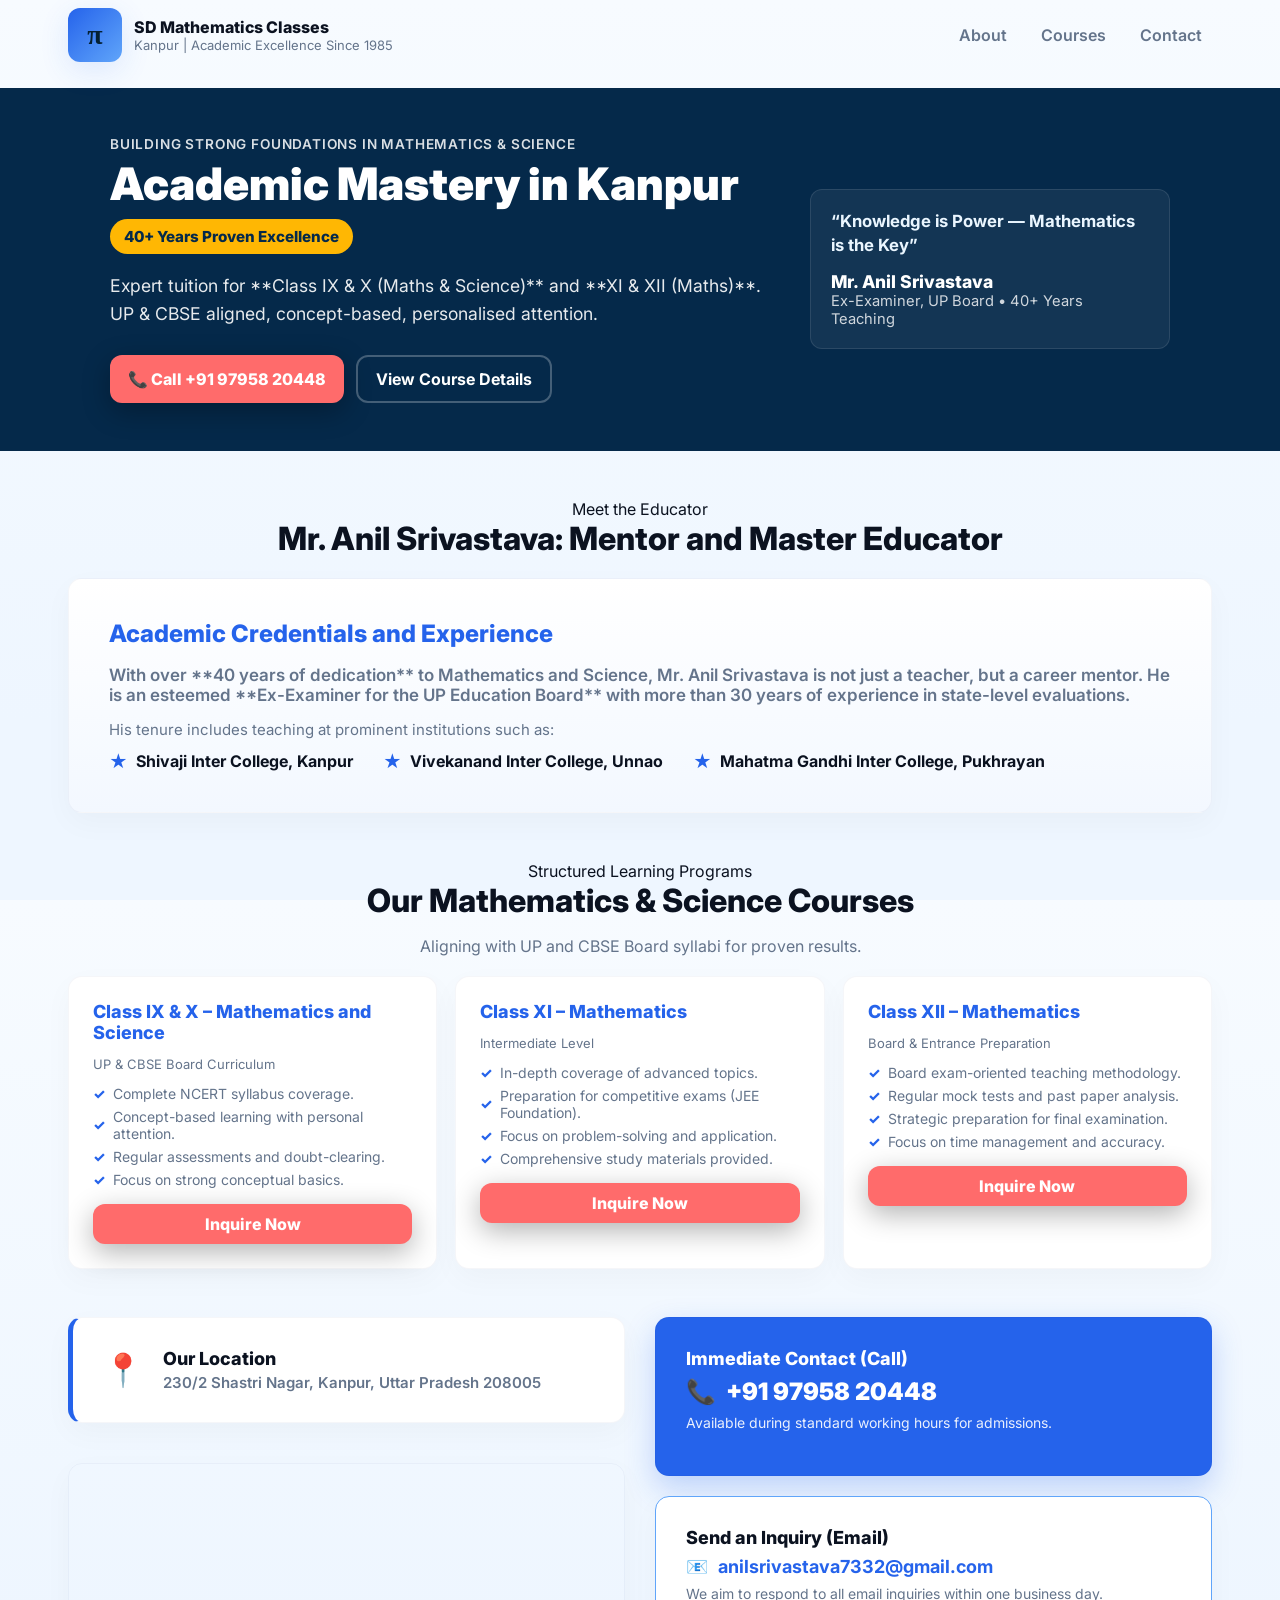
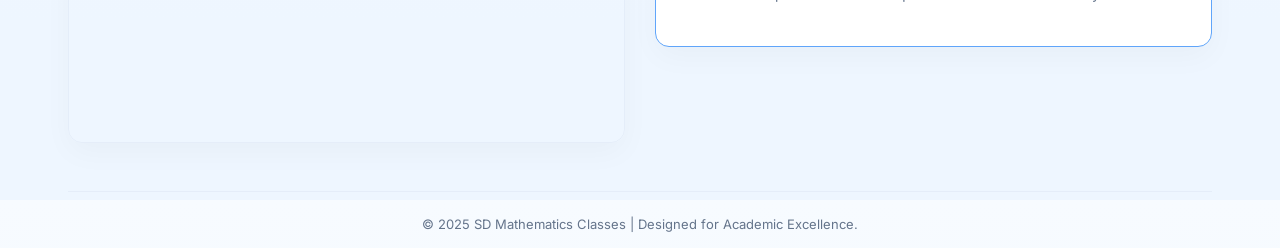
==== commit 431d7e7f: "Update index.html" ====
--- a/index.html
+++ b/index.html
@@ -57,20 +57,12 @@
   .secondary:hover{background:rgba(255,255,255,0.1);}
   .hero-right{background:rgba(255,255,255,0.06);padding:20px;border-radius:12px; border: 1px solid rgba(255,255,255,0.1);}
   blockquote{color:#eaf6ff;font-weight:700;margin:0 0 14px;font-size:1.05rem; line-height: 1.4;}
-  .tutor{display:flex;gap:12px;align-items:center}
-  
-  /* Modified avatar to hold an image */
-  .avatar{
-      width:64px;
-      height:64px;
-      border-radius:50%;
-      overflow: hidden; /* Ensure image respects border-radius */
-      background: #fff; /* Use white background as a visual ring/border */
-      padding: 3px;
-      box-shadow: 0 0 15px rgba(156,196,255,0.4);
-      /* Removed gradient and centering styles */
-  }
-
+  /* Modified tutor layout to accommodate no image */
+  .tutor{
+    display:flex;
+    gap:12px;
+    align-items:center
+  }
   .name{font-weight:800;color:#fff; font-size: 1.1rem;}
   .cred{color:rgba(255,255,255,0.8);font-size:0.92rem}
   @media (max-width:1150px){
@@ -85,6 +77,9 @@
     .hero-strong{padding: 30px 0;}
     .ctas{flex-direction: column;}
     .cta{justify-content: center; width: 100%;}
+    /* New rule to ensure the tutor text centers better when no image is present */
+    .tutor > div { text-align: center; width: 100%; }
+    .tutor { justify-content: center; }
   }
   /*
   ********************************
@@ -114,6 +109,20 @@
   .grid-3{display:grid;grid-template-columns:repeat(3,1fr);gap:18px}
   @media (max-width:980px){.grid-3{grid-template-columns:repeat(2,1fr)}}
   @media (max-width:560px){.grid-3{grid-template-columns:1fr}}
+  
+  /* NEW responsive grid for contact/location section */
+  .grid-contact {
+    display: grid;
+    grid-template-columns: 1fr 1fr;
+    gap: 30px;
+    margin-top: 30px;
+  }
+  @media (max-width: 800px) { /* Tablet breakpoint for contact section */
+    .grid-contact {
+      grid-template-columns: 1fr; /* Stack columns on smaller screens */
+    }
+  }
+
   .grid-header{margin-bottom:20px;text-align:center}
   h2.section-title{margin:0 0 4px;font-size:32px;font-weight:800}
   .muted{color:var(--muted)}
@@ -158,7 +167,7 @@
   <div class="wrap-content">
     <header>
       <a class="brand" href="#">
-      <div class="logo" aria-hidden="true" style="font-family: serif; font-size: 28px;">&pi;</div>
+      <div class="logo" aria-hidden="true" style="font-family: serif; font-size: 28px;">π</div>
         <div>
           <div class="title">SD Mathematics Classes</div>
           <div style="font-size:13px;color:var(--muted)">Kanpur | Academic Excellence Since 1985</div>
@@ -200,9 +209,6 @@
         <aside class="hero-right" aria-label="Tutor spotlight">
           <blockquote>“Knowledge is Power — Mathematics is the Key”</blockquote>
           <div class="tutor">
-            <div class="avatar" role="img" aria-label="Mr. Anil Srivastava's photo">
-              <img src="logo.jpg" alt="Mr. Anil Srivastava" style="width:100%; height:100%; border-radius:50%; object-fit:cover;">
-            </div>
             <div>
               <div class="name">Mr. Anil Srivastava</div>
               <div class="cred">Ex-Examiner, UP Board • 40+ Years Teaching</div>
@@ -221,9 +227,9 @@
         
         <div class="card" style="padding: 40px; background: linear-gradient(180deg, #fff, #f3f8ff);">
           
-          <div style="margin-bottom: 24px;">
+          <div>
             <h3 style="font-size: 24px; margin-top: 0; margin-bottom: 8px; font-weight: 800; color: var(--accent);">
-                Academic Credentials
+                Academic Credentials and Experience
             </h3>
             <p class="lead" style="font-size: 17px; margin-bottom: 12px; font-weight: 600; color: var(--muted);">
                 With over **40 years of dedication** to Mathematics and Science, Mr. Anil Srivastava is not just a teacher, but a career mentor. He is an esteemed **Ex-Examiner for the UP Education Board** with more than 30 years of experience in state-level evaluations.
@@ -244,30 +250,6 @@
             </ul>
           </div>
           
-          <hr style="border: 0; border-top: 1px solid rgba(11,44,116,0.08); margin: 30px 0;">
-
-          <div>
-            <h3 style="font-size: 24px; margin-top: 0; margin-bottom: 8px; font-weight: 800; color: var(--accent);">
-                A Legacy of Professional Success
-            </h3>
-            <p class="lead" style="font-size: 17px; margin-bottom: 0; color: var(--muted);">
-                The commitment to academic excellence extends to Mr. Srivastava’s family, who embody the successful outcomes of a strong educational foundation:
-            </p>
-            <div style="display: flex; gap: 40px; margin-top: 20px;">
-                <div style="flex: 1;">
-                    <p style="font-weight: 800; font-size: 16px; color: var(--txt); margin: 0 0 4px;">Son's Achievement:</p>
-                    <p class="muted" style="font-size: 15px; margin: 0;">
-                        A **B.Tech graduate from HBTI Kanpur**, currently holding a position as **Vice President in a leading Investment Bank**.
-                    </p>
-                </div>
-                <div style="flex: 1;">
-                    <p style="font-weight: 800; font-size: 16px; color: var(--txt); margin: 0 0 4px;">Daughter's Achievement:</p>
-                    <p class="muted" style="font-size: 15px; margin: 0;">
-                        An **MBA in Human Resources**, successfully contributing to her field and professional career.
-                    </p>
-                </div>
-            </div>
-          </div>
         </div>
       </section>
 
@@ -287,7 +269,7 @@
               <li><span class="check-icon">✓</span> Regular assessments and doubt-clearing.</li>
               <li><span class="check-icon">✓</span> Focus on strong conceptual basics.</li>
             </ul>
-            <a href="tel:+919795820448" class="btn btn-call" style="margin-top:16px;width:100%;justify-content:center;padding:10px 18px">Inquire Now</a>
+            <a href="tel:+919795820448" class="cta primary" style="margin-top:16px;width:100%;justify-content:center;padding:10px 18px">Inquire Now</a>
           </div>
 
           <div class="card course-card">
@@ -299,7 +281,7 @@
               <li><span class="check-icon">✓</span> Focus on problem-solving and application.</li>
               <li><span class="check-icon">✓</span> Comprehensive study materials provided.</li>
             </ul>
-            <a href="tel:+919795820448" class="btn btn-call" style="margin-top:16px;width:100%;justify-content:center;padding:10px 18px">Inquire Now</a>
+            <a href="tel:+919795820448" class="cta primary" style="margin-top:16px;width:100%;justify-content:center;padding:10px 18px">Inquire Now</a>
           </div>
 
           <div class="card course-card">
@@ -311,12 +293,13 @@
               <li><span class="check-icon">✓</span> Strategic preparation for final examination.</li>
               <li><span class="check-icon">✓</span> Focus on time management and accuracy.</li>
             </ul>
-            <a href="tel:+919795820448" class="btn btn-call" style="margin-top:16px;width:100%;justify-content:center;padding:10px 18px">Inquire Now</a>
+            <a href="tel:+919795820448" class="cta primary" style="margin-top:16px;width:100%;justify-content:center;padding:10px 18px">Inquire Now</a>
           </div>
         </div>
       </section>
-        
-        <div class="grid-3" style="grid-template-columns: 1fr 1fr; gap: 30px; margin-top: 30px;">
+      
+      <section id="contact">
+        <div class="grid-contact">
           <div id="location" style="display: flex; flex-direction: column; gap: 20px;">
             <div class="card" style="padding: 30px; border-left: 5px solid var(--accent); display:flex; gap: 20px; align-items: center;">
                 <span style="font-size: 32px; color: var(--accent);" aria-hidden="true">📍</span>
@@ -331,10 +314,11 @@
                 width="100%" 
                 height="100%" 
                 frameborder="0" 
-                style="border:0"
-                src="https://www.google.com/maps/place/SD+Maths+Classes/@26.4678643,80.2965651,17z/data=!3m1!4b1!4m6!3m5!1s0x399c39d54c561a7f:0x9b4c27abb2b7e143!8m2!3d26.4678643!4d80.2965651!16s%2Fg%2F11h8v_2h84?entry=ttu&g_ep=EgoyMDI1MTAyMi4wIKXMDSoASAFQAw%3D%3D" 
+                style="border:0;"
+                src="https://www.google.com/maps/embed?pb=!1m18!1m12!1m3!1d1785.8104925541425!2d80.2965972865064!3d26.467943535343426!2m3!1f0!2f0!3f0!3m2!1i1024!2i768!4f13.1!3m3!1m2!1s0x399c39d54c561a7f%3A0x9b4c27abb2b7e143!2sSD%20Maths%20Classes!5e0!3m2!1sen!2sin!4v1761417122576!5m2!1sen!2sin" 
                 loading="lazy" 
-                allowfullscreen>
+                allowfullscreen 
+                referrerpolicy="no-referrer-when-downgrade">
               </iframe>
             </div>
           </div>
@@ -384,8 +368,9 @@
         e.preventDefault();
         const target = document.querySelector(href);
         if(target){
+          // Scrolls to the target element with a slight offset
           window.scrollTo({
-            top: target.offsetTop - 20, // offset for fixed header if needed
+            top: target.offsetTop - 20, 
             behavior: 'smooth'
           });
         }
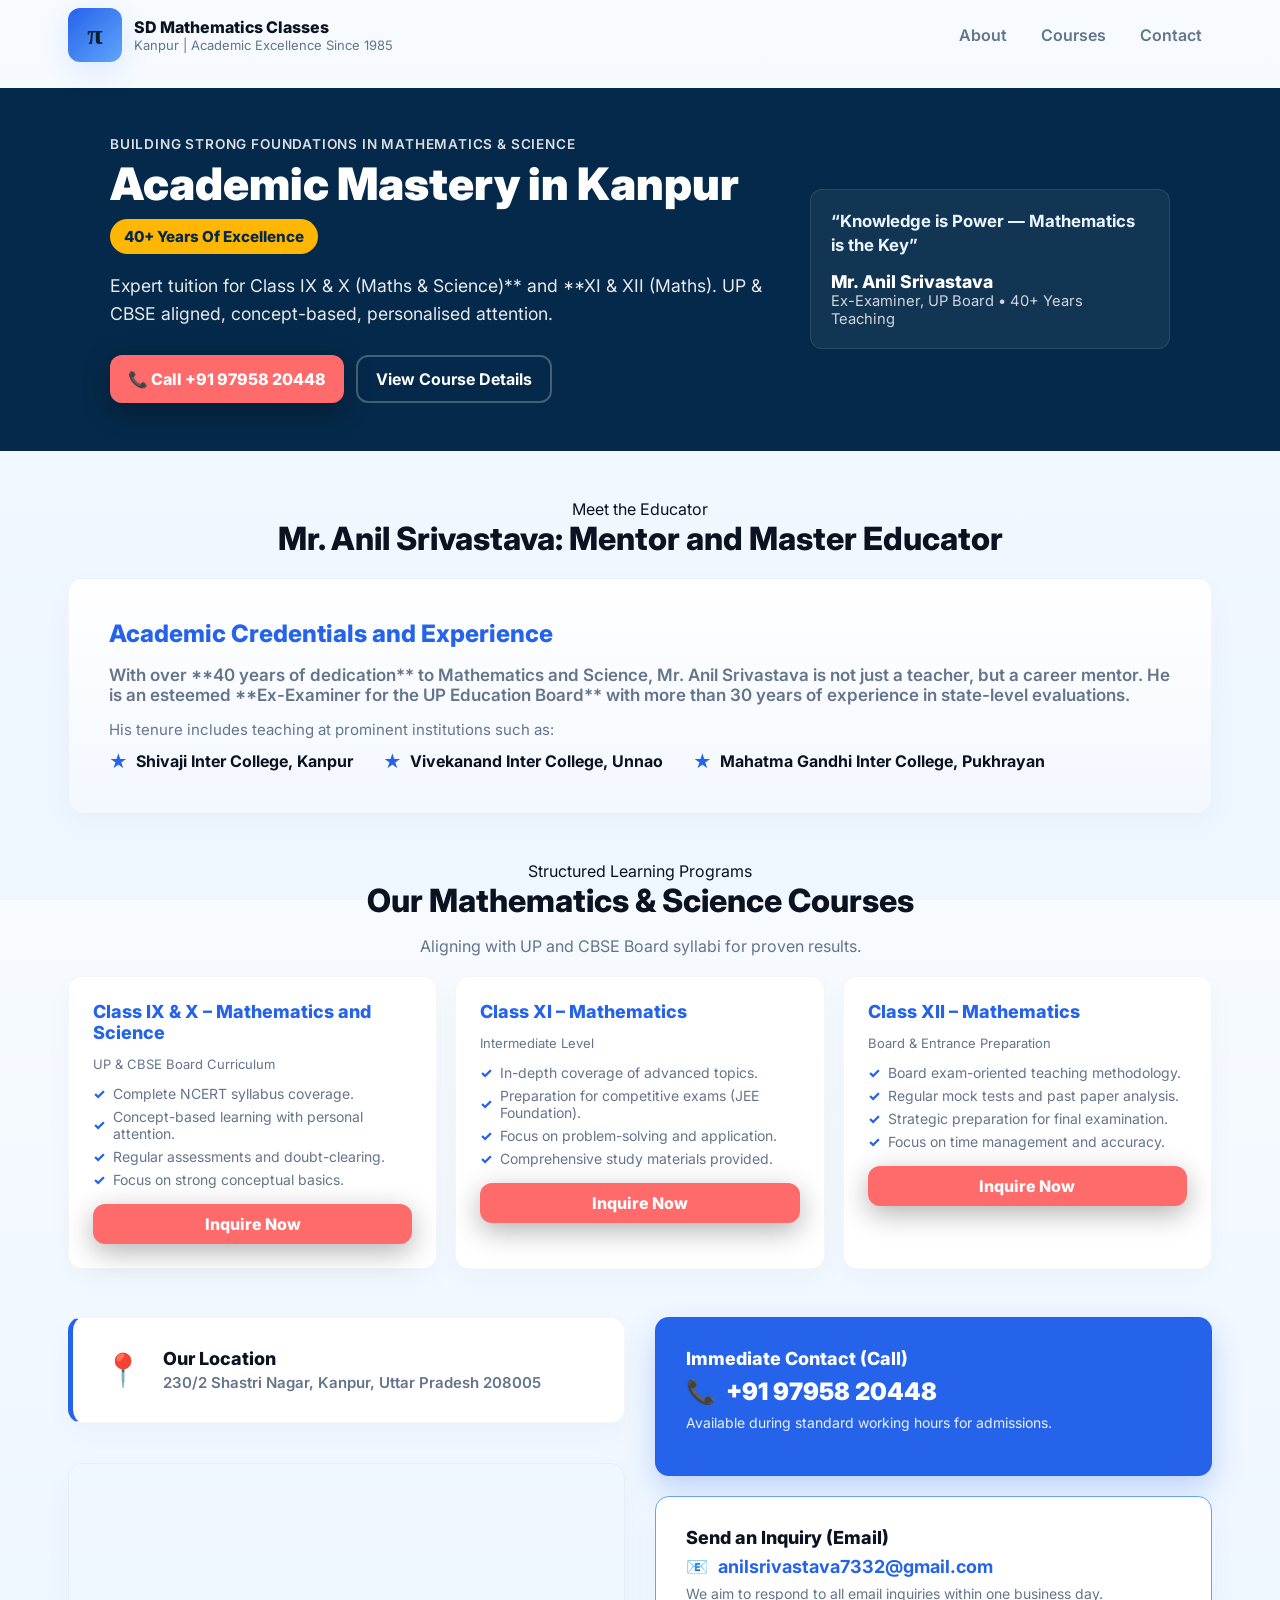
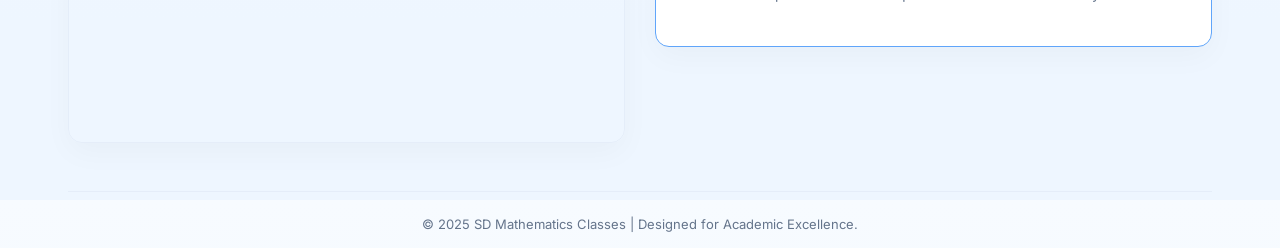
==== commit 854d3511: "Update index.html" ====
--- a/index.html
+++ b/index.html
@@ -198,8 +198,8 @@
         <div class="hero-left">
           <div class="kicker">BUILDING STRONG FOUNDATIONS IN MATHEMATICS & SCIENCE</div>
           <h1 id="hero-heading">Academic Mastery in Kanpur</h1>
-          <div class="badge">40+ Years Proven Excellence</div>
-          <p class="short">Expert tuition for **Class IX & X (Maths & Science)** and **XI & XII (Maths)**. UP & CBSE aligned, concept-based, personalised attention.</p>
+          <div class="badge">40+ Years Of Excellence</div>
+          <p class="short">Expert tuition for Class IX & X (Maths & Science)** and **XI & XII (Maths). UP & CBSE aligned, concept-based, personalised attention.</p>
           <div class="ctas">
             <a class="cta primary" href="tel:+919795820448">📞 Call +91 97958 20448</a>
             <a class="cta secondary" href="#courses">View Course Details</a>
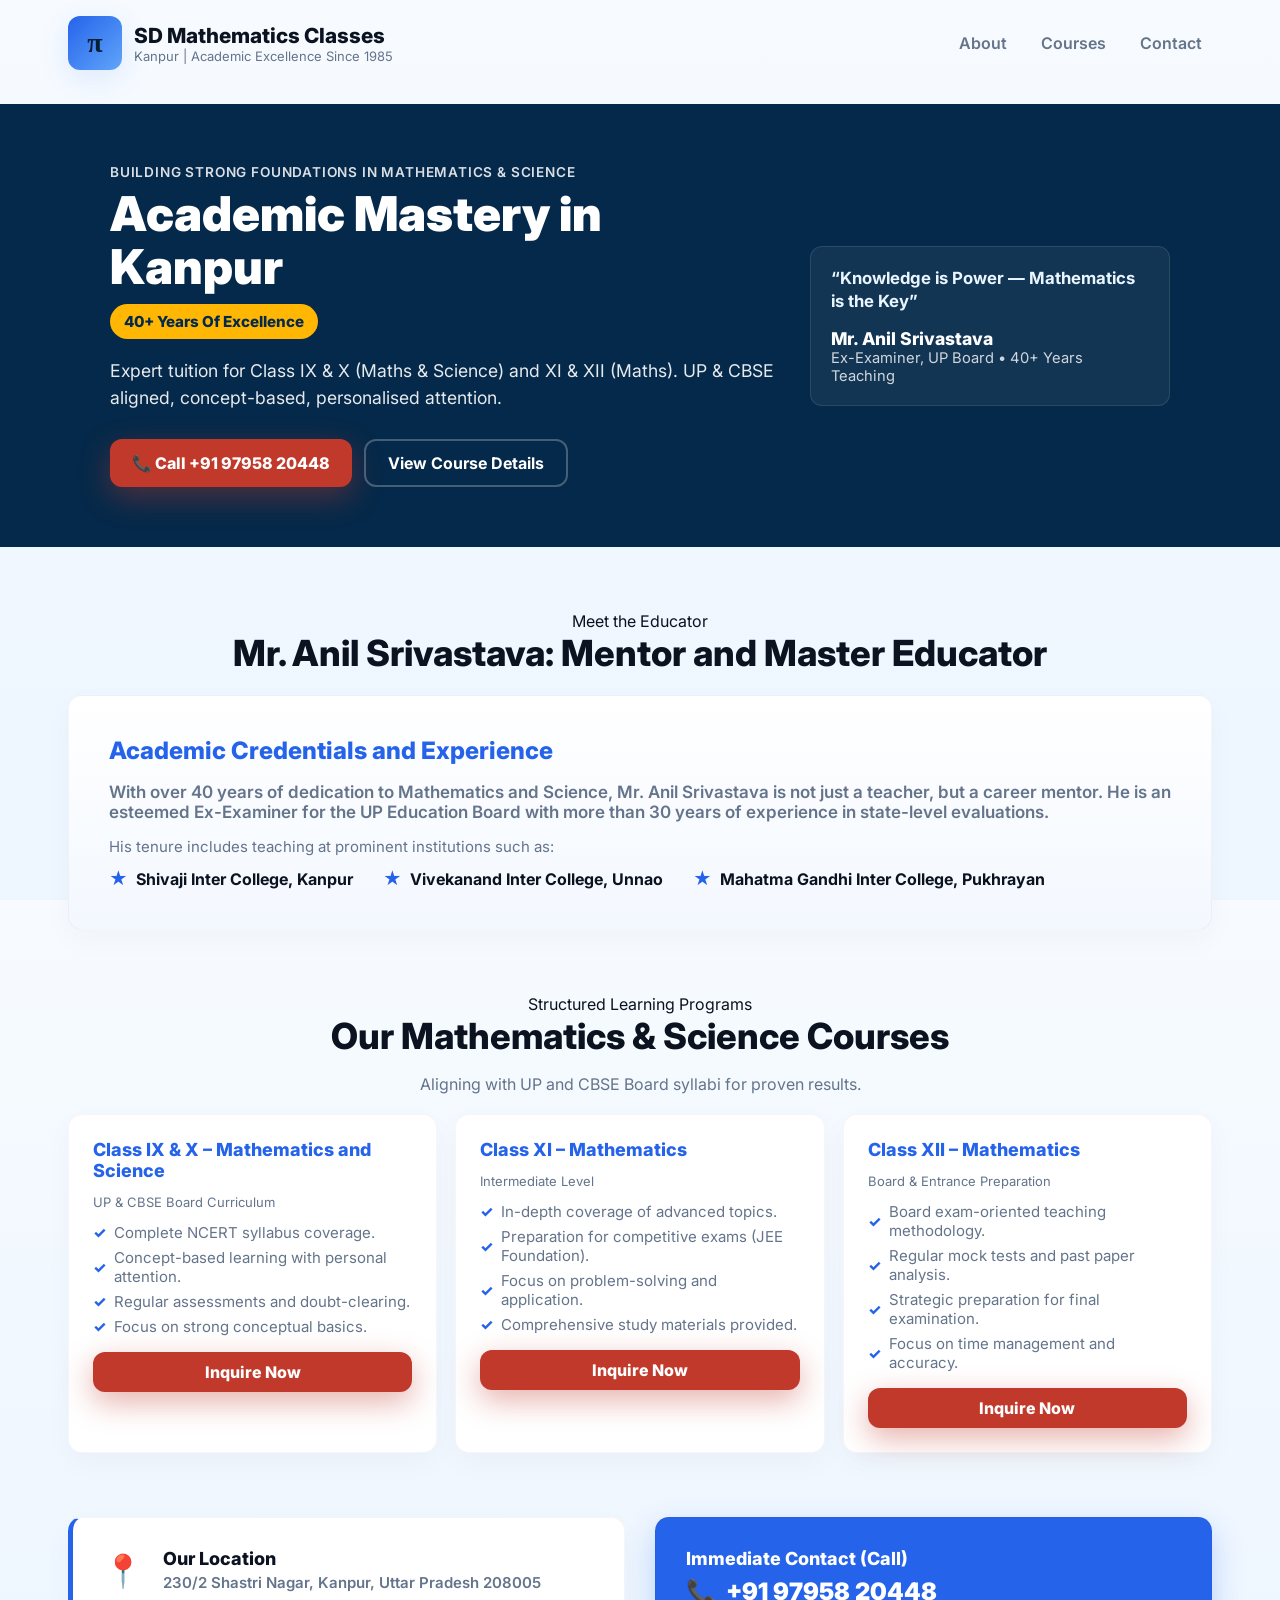
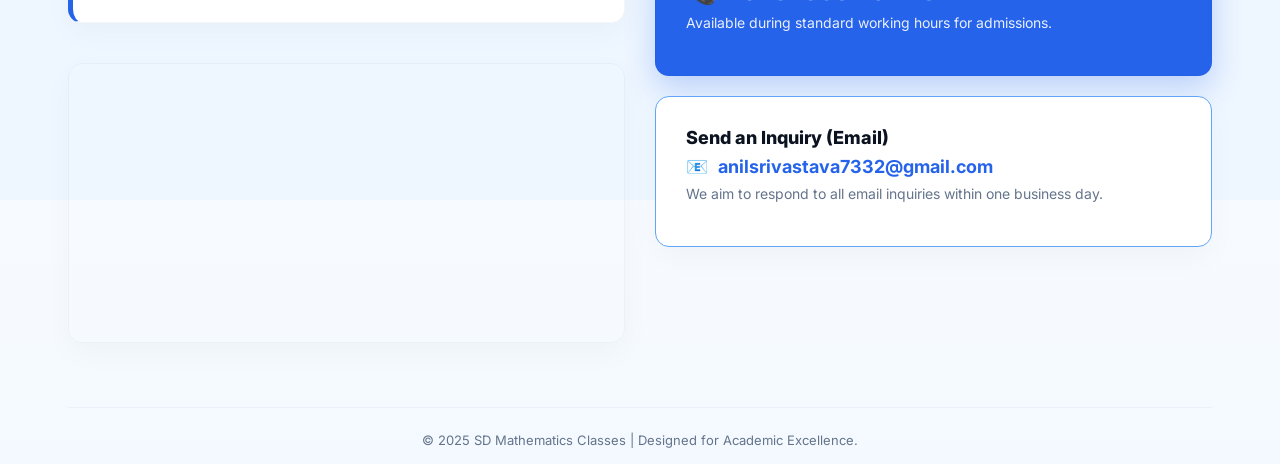
==== commit 15ea47c2: "Update index.html" ====
--- a/index.html
+++ b/index.html
@@ -16,9 +16,14 @@
     --radius:14px;
     --max:1200px;
     --txt:#0b1220;
+    /* --- PROFESSIONAL COLOR REFINEMENTS --- */
+    --primary-red: #c0392b; /* Deep Crimson for a more professional look than bright red */
+    --primary-shadow: rgba(192, 57, 43, 0.4); /* Shadow to match the new primary color */
   }
   *{box-sizing:border-box}
-  html,body{height:100%;margin:0;font-family:Inter,system-ui,-apple-system,"Segoe UI",Roboto,Helvetica,Arial,sans-serif;color:var(--txt);-webkit-font-smoothing:antialiased;background:linear-gradient(180deg,#f7fbff 0%, #eef6ff 80%)}
+  html,body{height:100%;margin:0;font-family:Inter,system-ui,-apple-system,"Segoe UI",Roboto,Helvetica,Arial,sans-serif;color:var(--txt);-webkit-font-smoothing:antialiased;background:linear-gradient(180deg,#f7fbff 0%, #eef6ff 80%);
+    font-size: 16px; /* Set a base font size for better readability on desktop */
+  }
   a{color:inherit}
   
   /* Standard content wrapper for header, footer, and sections */
@@ -32,7 +37,7 @@
   .hero-strong{
     background:#05294a;
     color:#fff;
-    padding:48px 0;
+    padding:60px 0; /* Increased vertical padding for a grander feel */
     margin-top: 18px; 
   }
   .hero-strong .wrap-inner-content{
@@ -46,13 +51,23 @@
   }
   
   .hero-strong .kicker{color:rgba(255,255,255,0.85);font-weight:600;letter-spacing:0.06em;margin-bottom:8px;font-size:0.85rem;text-transform: uppercase;}
-  .hero-strong h1{font-size:2.8rem;margin:0 0 10px;color:#fff;line-height:1.1;font-weight: 900;}
+  .hero-strong h1{font-size:3rem; /* Slightly larger title */ margin:0 0 10px;color:#fff;line-height:1.1;font-weight: 900;}
   .badge{display:inline-block;background:#ffb703;color:#05294a;padding:8px 14px;border-radius:999px;font-weight:800;margin-bottom:18px; font-size: 0.95rem;}
   .short{color:rgba(255,255,255,0.9);margin:0 0 28px;line-height:1.55; font-size: 1.1rem;}
   .ctas{display:flex;gap:12px; flex-wrap: wrap;}
-  .cta{display:inline-flex;align-items:center;gap:8px;padding:12px 18px;border-radius:12px;text-decoration:none;font-weight:700; transition: background 0.3s, box-shadow 0.3s;}
-  .primary{background:#ff6b6b;color:#fff;border:0;box-shadow:0 8px 28px rgba(0,0,0,0.3); font-weight: 800;}
-  .primary:hover{background:#ff5252;box-shadow:0 6px 20px rgba(0,0,0,0.4);}
+  .cta{display:inline-flex;align-items:center;gap:8px;padding:12px 22px; /* Slightly more horizontal padding */ border-radius:12px;text-decoration:none;font-weight:700; transition: background 0.3s, box-shadow 0.3s;}
+  /* --- New Professional Primary CTA Styles --- */
+  .primary{
+    background:var(--primary-red);
+    color:#fff;
+    border:0;
+    box-shadow:0 10px 30px var(--primary-shadow); /* More prominent, color-matched shadow */
+    font-weight: 800;
+  }
+  .primary:hover{
+    background:#a52a22; /* Slightly darker hover state */
+    box-shadow:0 6px 20px var(--primary-shadow);
+  }
   .secondary{background:transparent;color:#fff;border:2px solid rgba(255,255,255,0.25);}
   .secondary:hover{background:rgba(255,255,255,0.1);}
   .hero-right{background:rgba(255,255,255,0.06);padding:20px;border-radius:12px; border: 1px solid rgba(255,255,255,0.1);}
@@ -89,7 +104,13 @@
 
 
   /* Header */
-  header{display:flex;align-items:center;justify-content:space-between;gap:16px;padding:8px 0}
+  header{
+    display:flex;
+    align-items:center;
+    justify-content:space-between;
+    gap:16px;
+    padding:16px 0; /* INCREASED VERTICAL PADDING */
+  }
   .brand{display:flex;align-items:center;gap:12px;text-decoration:none;color:inherit}
   
   /* RESTORED original text logo styles */
@@ -97,14 +118,17 @@
     width:54px;height:54px;border-radius:12px;background:linear-gradient(135deg,var(--accent),var(--accent-2));display:grid;place-items:center;color:#042033;font-weight:900;font-size:18px;box-shadow:0 8px 30px rgba(37,99,235,0.12)
   }
 
-  .brand .title{font-weight:800}
+  .brand .title{
+    font-weight:800;
+    font-size: 1.3rem; /* INCREASED FONT SIZE */
+  }
   nav{display:flex;gap:14px;align-items:center}
   nav a{color:var(--muted);text-decoration:none;padding:8px 10px;border-radius:10px;font-weight:600}
   nav a:hover{color:var(--accent);background:rgba(37,99,235,0.04)}
   .mobile-toggle{display:none;border:0;background:none;font-size:20px;color:var(--muted)}
 
   /* Sections */
-  section{margin-top:48px}
+  section{margin-top:64px; /* Slightly more section spacing for elegance */ } 
   .card{background:var(--card);padding:24px;border-radius:14px;border:1px solid rgba(11,44,116,0.04);box-shadow:0 10px 30px rgba(10,20,40,0.03)}
   .grid-3{display:grid;grid-template-columns:repeat(3,1fr);gap:18px}
   @media (max-width:980px){.grid-3{grid-template-columns:repeat(2,1fr)}}
@@ -124,7 +148,7 @@
   }
 
   .grid-header{margin-bottom:20px;text-align:center}
-  h2.section-title{margin:0 0 4px;font-size:32px;font-weight:800}
+  h2.section-title{margin:0 0 4px;font-size:36px; /* Slightly larger heading for professionalism */ font-weight:800}
   .muted{color:var(--muted)}
   .text-center{text-align:center}
 
@@ -136,7 +160,7 @@
     display:flex;
     align-items:center;
     gap:8px;
-    font-size:14px;
+    font-size:15px; /* Slightly larger font for course features */
     color:var(--muted);
   }
   .check-icon{color:var(--accent);font-weight:800}
@@ -144,7 +168,7 @@
   /* Map */
   .mapwrap{border-radius:14px;overflow:hidden;border:1px solid rgba(11,44,116,0.04);height:280px;box-shadow:0 10px 30px rgba(10,20,40,0.03);margin-top:20px}
 
-  footer{margin-top:48px;text-align:center;color:var(--muted);font-size:13px;padding-bottom:16px;border-top:1px solid rgba(11,44,116,0.04);padding-top:24px}
+  footer{margin-top:64px; /* More space above footer */ text-align:center;color:var(--muted);font-size:13px;padding-bottom:16px;border-top:1px solid rgba(11,44,116,0.04);padding-top:24px}
 
   /* Mobile behavior */
   @media (max-width:640px){
@@ -156,8 +180,8 @@
     .hero{gap:14px}
     .hero-actions{flex-direction:column}
     .btn{width:100%;justify-content:center}
-    section{margin-top:32px}
-    h2.section-title{font-size:24px}
+    section{margin-top:40px} /* Reduced spacing for mobile */
+    h2.section-title{font-size:28px}
     .lead{font-size:16px}
   }
 </style>
@@ -199,7 +223,7 @@
           <div class="kicker">BUILDING STRONG FOUNDATIONS IN MATHEMATICS & SCIENCE</div>
           <h1 id="hero-heading">Academic Mastery in Kanpur</h1>
           <div class="badge">40+ Years Of Excellence</div>
-          <p class="short">Expert tuition for Class IX & X (Maths & Science)** and **XI & XII (Maths). UP & CBSE aligned, concept-based, personalised attention.</p>
+          <p class="short">Expert tuition for Class IX & X (Maths & Science) and XI & XII (Maths). UP & CBSE aligned, concept-based, personalised attention.</p>
           <div class="ctas">
             <a class="cta primary" href="tel:+919795820448">📞 Call +91 97958 20448</a>
             <a class="cta secondary" href="#courses">View Course Details</a>
@@ -232,7 +256,7 @@
                 Academic Credentials and Experience
             </h3>
             <p class="lead" style="font-size: 17px; margin-bottom: 12px; font-weight: 600; color: var(--muted);">
-                With over **40 years of dedication** to Mathematics and Science, Mr. Anil Srivastava is not just a teacher, but a career mentor. He is an esteemed **Ex-Examiner for the UP Education Board** with more than 30 years of experience in state-level evaluations.
+                With over 40 years of dedication to Mathematics and Science, Mr. Anil Srivastava is not just a teacher, but a career mentor. He is an esteemed Ex-Examiner for the UP Education Board with more than 30 years of experience in state-level evaluations.
             </p>
             <p class="muted" style="font-size: 15px; margin-bottom: 0;">
                 His tenure includes teaching at prominent institutions such as:
